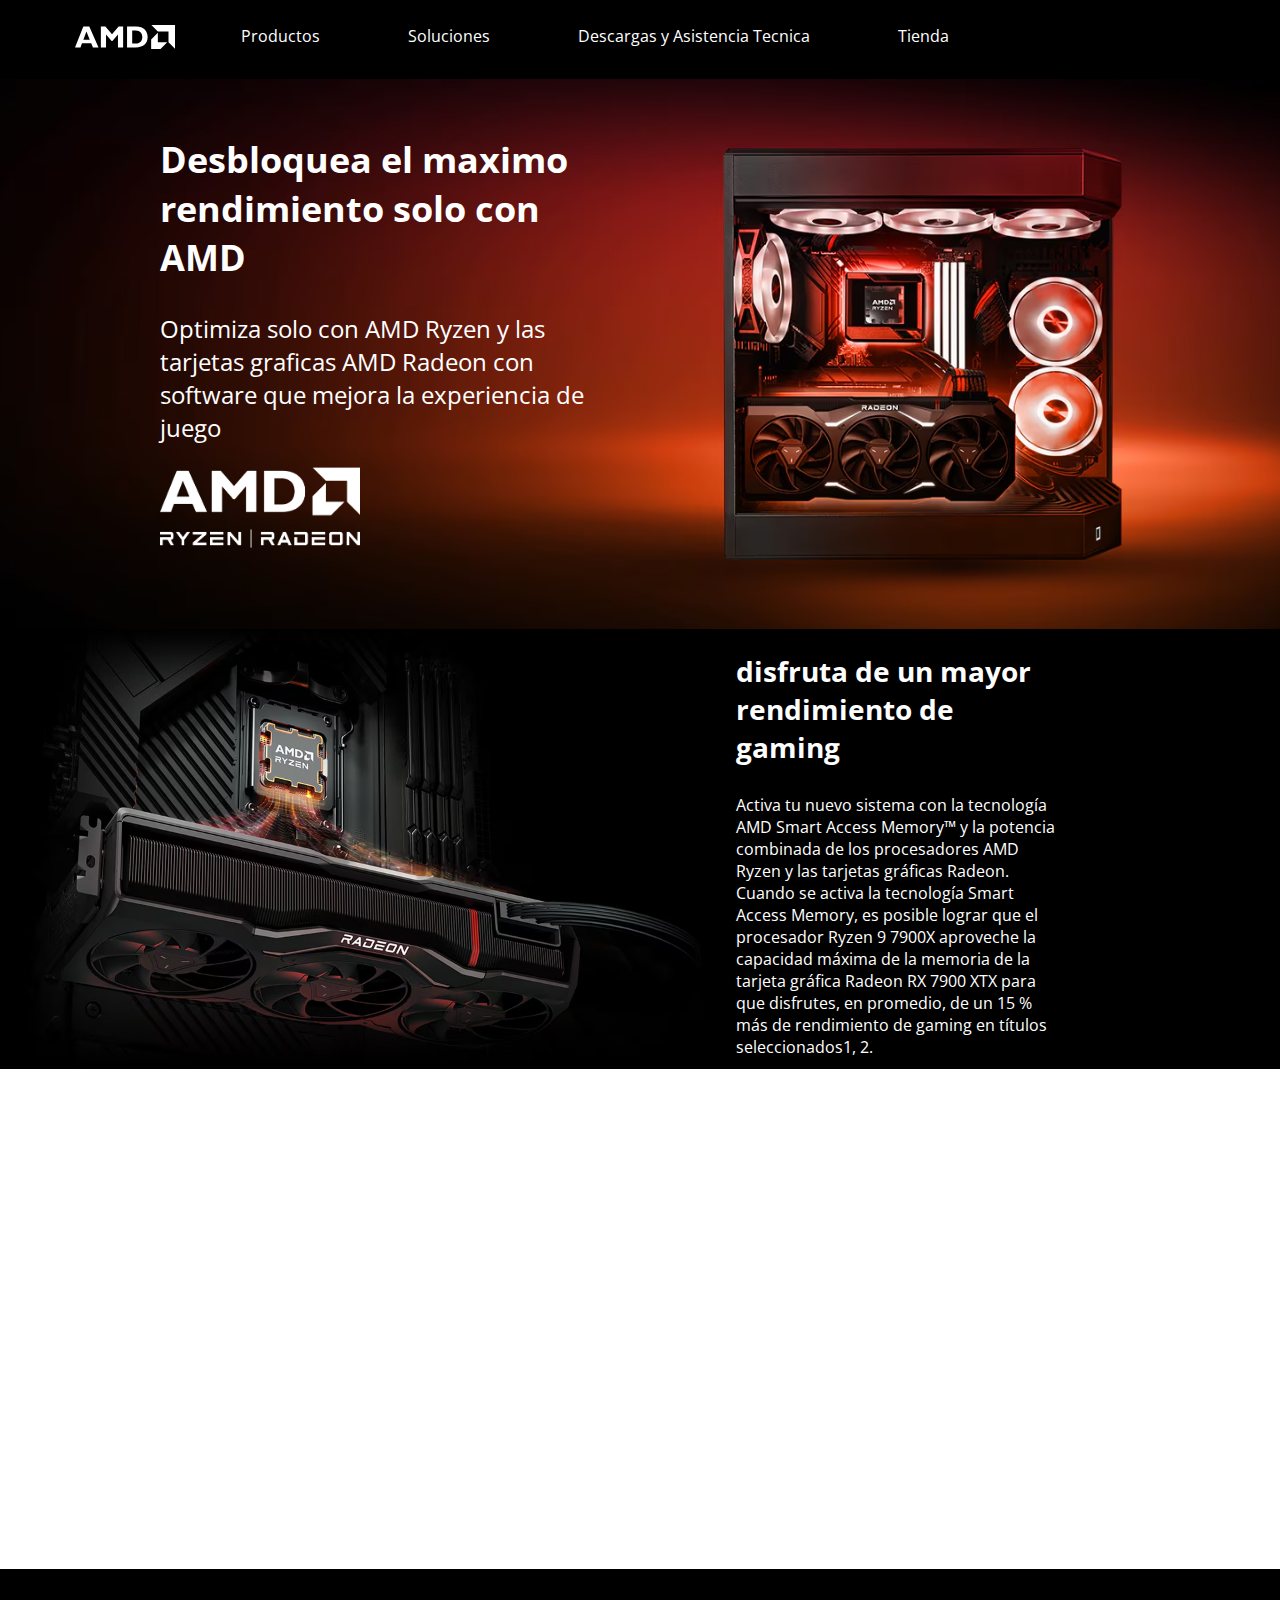
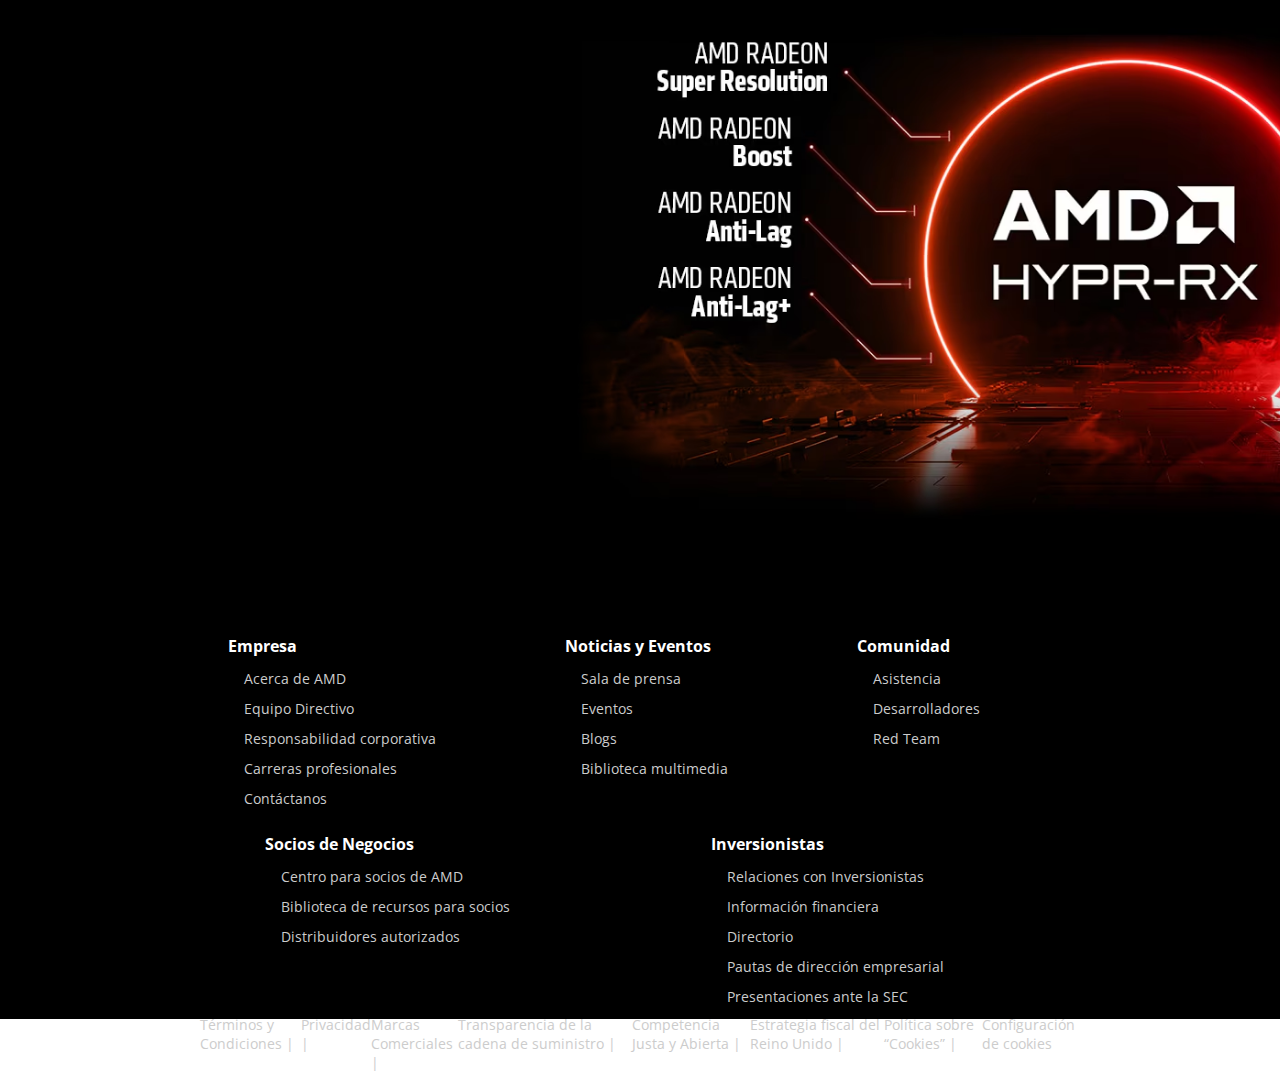
==== 2_pagina.html @ a002f0b1 "pagina uno casi lista, solo falta un slider y ya, tambien avances con la segunda pagina" ====
<!DOCTYPE html>
<html lang="en">
    <head>
        <meta charset="UTF-8">
        <meta name="viewport" content="width=device-width, initial-scale=1.0">
        <title>Document</title>
        <link rel="preconnect" href="https://fonts.googleapis.com">
        <link rel="preconnect" href="https://fonts.gstatic.com" crossorigin>
        <link href="https://fonts.googleapis.com/css2?family=Open+Sans:ital,wght@0,300..800;1,300..800&display=swap" rel="stylesheet">
        <link href="https://fonts.googleapis.com/css2?family=Saira:ital,wght@0,100..900;1,100..900&display=swap" rel="stylesheet">
        <link rel="stylesheet" href="./styles.css">
    </head>
<body>
    <header>
        <nav>
            <div id="logo">
                <img src="./imgs/amd-header-logo.svg">
            </div>
            <ul>
                <li>
                    <a href="">Productos</a>
                </li>
                <li>
                    <a href="">Soluciones</a>
                </li>
                <li>
                    <a href="">Descargas y Asistencia Tecnica</a>
                </li>
                <li>
                    <a href="">Tienda</a>
                </li>
                <li><a href=""></a></li>
            </ul>
        </nav> 
    </header>
    <body>
        <section id="max_ren">
            <img id="fondo_2" src="./imgs/maximo_rendimiento.avif" alt="">
            <div class="text-overlay">
                <h2>
                    Desbloquea el maximo rendimiento solo con AMD
                </h2>
                <p>
                    Optimiza solo con AMD Ryzen y las tarjetas graficas AMD Radeon con software que mejora
                    la experiencia de juego
                </p>
                <div id="cont_logo1">
                    <img src="./imgs/logo1.avif">
                </div>
            </div>
        </section>
        <section id="sec">
            <img src="./imgs/p2_1.avif">
            <div id="sec_1" class="text-overlay">
                <h3>
                    disfruta de un mayor rendimiento de gaming
                </h3>
                <p>
                    Activa tu nuevo sistema con la tecnología AMD Smart Access
                     Memory™ y la potencia combinada de los procesadores AMD 
                     Ryzen y las tarjetas gráficas Radeon. Cuando se activa la 
                     tecnología Smart Access Memory, es posible lograr que el 
                     procesador Ryzen 9 7900X aproveche la capacidad máxima de la
                      memoria de la tarjeta gráfica Radeon RX 7900 XTX para que 
                      disfrutes, en promedio, de un 
                    15 % más de rendimiento de gaming en títulos seleccionados1, 2.
                </p>
            </div>
        </section>
        <section id="img_fondo2">
            
        </section>
        <section >
            <img id="fondo_3" src="./imgs/amd_hypr.avif" alt="">
        </section>
        <section></section>
        <section></section>
    </body>
    <footer class="footer">
        <div class="footer-column">
          <h3>Empresa</h3>
          <ul>
            <li><a href="#">Acerca de AMD</a></li>
            <li><a href="#">Equipo Directivo</a></li>
            <li><a href="#">Responsabilidad corporativa</a></li>
            <li><a href="#">Carreras profesionales</a></li>
            <li><a href="#">Contáctanos</a></li>
          </ul>
        </div>
        <div class="footer-column">
          <h3>Noticias y Eventos</h3>
          <ul>
            <li><a href="#">Sala de prensa</a></li>
            <li><a href="#">Eventos</a></li>
            <li><a href="#">Blogs</a></li>
            <li><a href="#">Biblioteca multimedia</a></li>
          </ul>
        </div>
        <div class="footer-column">
          <h3>Comunidad</h3>
          <ul>
            <li><a href="#">Asistencia</a></li>
            <li><a href="#">Desarrolladores</a></li>
            <li><a href="#">Red Team</a></li>
          </ul>
        </div>
        <div class="footer-column">
          <h3>Socios de Negocios</h3>
          <ul>
            <li><a href="#">Centro para socios de AMD</a></li>
            <li><a href="#">Biblioteca de recursos para socios</a></li>
            <li><a href="#">Distribuidores autorizados</a></li>
          </ul>
        </div>
        <div class="footer-column">
          <h3>Inversionistas</h3>
          <ul>
            <li><a href="#">Relaciones con Inversionistas</a></li>
            <li><a href="#">Información financiera</a></li>
            <li><a href="#">Directorio</a></li>
            <li><a href="#">Pautas de dirección empresarial</a></li>
            <li><a href="#">Presentaciones ante la SEC</a></li>
          </ul>
        </div>
        <ul id="ul_footer">
            <li> Términos y Condiciones    |</li>
            <li> Privacidad    |</li>
            <li> Marcas Comerciales    |</li>
            <li> Transparencia de la cadena de suministro    |</li>
            <li> Competencia Justa y Abierta    |</li>
            <li> Estrategia fiscal del Reino Unido    |</li>
            <li> Política sobre “Cookies”    |</li>
            <li> Configuración de cookies</li>
        </ul>
      </footer>
</body>
</html>
---- styles.css ----
body {
    font-family: 'Open Sans', sans-serif;
    color: white;
    margin: 0;
    padding: 0;
    box-sizing: border-box;
    
}

header{
    background-color: black;
    height: 10%;
    padding-top: 25px ;
    padding-bottom: 25px;
    padding-left: 25px;
    padding-right: 25px;
    margin: 0;
}
nav{
    display: flex;
}
#logo{

    height: auto;
    width: 100px;
    padding-left: 50px;
    padding-right: 50px;
}
ul {
    display: flex;
    list-style-type: none;
    margin: 0;
    padding: 0;
}
li a {
    text-align: center;
    padding: 16px;
    color: white;
    text-decoration: none;
    margin: 0 3.5rem 0 0;
    font-family: "Open Sans", sans-serif;
}
.slider_wrapper {
    position: relative;
    overflow: hidden;
}

.slider {
    display: flex;
    overflow-x: auto;
    scroll-behavior: smooth;
}

.slide {
    position: relative;
    min-width: 100%;
}

.slide img {
    width: 100%;
    height: auto;
    display: block;
    object-fit: cover;
}

.slider::-webkit-scrollbar{
    display: none;
}

.titulos{
    font-family: "Saira", sans-serif;
    font-size: 3.2rem;
    line-height: 50px;
}

.text-overlay {
    position: absolute;
    top: 65%;
    left: 25%;
    transform: translate(-50%, -50%);
    padding: 15px 15px;
    font-size: 1.5rem;
    text-align: center;
    border-radius: 8px;
    width: 40%;
    text-align: left;
}

.botones_slider {
    background-color: black;
    height: 100px;
    width: 100%;
}
.botones_slider{
    display: flex;
    text-align: center;
    text-decoration: none;
    font-family: "Open Sans", sans-serif;
    align-items: center;
    justify-content: center;
    justify-content: space-evenly;
}
.botones_slider a{
    padding: 38px 3px;
    text-decoration: none;
    color: aliceblue;
    opacity: 75%;
}
.botones_slider a:hover{
    opacity: 1;
}

#contenedor{
    display: flex;
    background: rgb(2,0,36);
background: radial-gradient(circle, rgba(2,0,36,1) 0%, rgba(1,70,91,1) 0%, rgba(0,0,0,1) 100%);
    height: 500px;
    width: 100%;
    padding-top: 75px;
    padding-bottom: 75px;
    padding-right: 200px;
    padding-left: 200px;
    
}
#texto_avances{
    width: 30%;
    height: 80%;
    
}
#carrusel{
    width: 60%;
    height: 80%;
}
#img_fondo{
    background-image: url("./imgs/fondo.avif");
    background-repeat: no-repeat;
    background-attachment: fixed;
    display: flex;
    width: 100%;
    height: 800px;
    justify-content: center;
    align-items: center;
}
#centro_fondo{
    height: 300px;
    width: 800px;
    justify-content: center;
    align-items: center;
    text-align: center;
}
#centro_fondo p{
    font-size: 1.5rem;
}
#estudio{
    width: 100%;
    height: 800px;
    background-color: black;
    
    
}
#espacio{
    padding-top: 75px;
    padding-bottom: 75px;
    padding-right: 200px;
    padding-left: 200px;
    display: flex;
    flex-wrap: wrap;
    gap: 25px;

}
.viñeta{
    overflow: hidden;
    position: relative;
    margin: 0;
}
.viñeta img{
    width: 100%;
}
.small{
    height: 275px;
    width: 35%;
}
.large{
    height: 275px;
    width: 62%;
}
.texto_estudio{
    position: absolute;
    top: 15%;
    left: 5%;
    width: 50%;
}
#Casos{
    width: 100%;
    text-align: left;
    
    height: 50px;
}
#Casos >h3{
    margin: 0;
    padding: 0;
    font-size: 2rem;
}
#Productos{
    background-color: black;
    display: flex;
    flex-wrap: wrap;
    gap: 25px   ;
    justify-content: space-between;
    height: 600px;
    align-items: center;
    padding-top: 150px;
    padding-bottom: 150px;
    padding-right: 200px;
    padding-left: 200px;
}
#Productos h3{
    margin: 0;
    padding: 0;
    font-size: 2rem;
    width: 100%;
}
#prod_des{
    width: 100%;
}
.prod{
    width: 25%;
    padding: 10px;
}
.prod img{
    width: 100%;
}
.prod p{
    margin-top: 20px;
    margin-bottom: 20px;
}
.boton{
    color: #fff;
      background-color: transparent;
      border: 1px solid #fff;
      padding: 10px 20px;
      text-align: center;
      text-decoration: none;
      cursor: pointer;
      transition: all 0.3s ease;
}
.boton:hover{
    background-color: #fff;
    color: #000;
}
#noticias{
    background-image: linear-gradient(black,#202020);
    height: 400px;
    display: flex;
    flex-wrap: wrap;
    align-items: center;
    justify-content: space-between;
    padding-top: 150px;
    padding-bottom: 150px;
    padding-right: 200px;
    padding-left: 200px;
}

#tit{
    width: 100%;
    height: 50px;
}
#tit h2{
    margin: 0;
    padding: 0;
    font-size: 2rem;
}
.noti{
    width: 19%;
    background-color: #202020;
    padding: 15px;
    height: 300px;
}
.noti img{
    width: 100%;
}
#destacadas{
    background-color: #000;
    height: 400px;
    padding-top: 150px;
    padding-bottom: 150px;;
    padding-right: 200px;
    padding-left: 200px;
}
#destacadas h3{
    font-family: "Saira", sans-serif;
    margin-bottom: 25px;
}
#destacadas > .slider_wrapper >.slider > .slide >.text-overlay{
    position: absolute;
    top: 50%;
    left: 25%;
}
.footer {
    padding-top: 100px;
    padding-right: 200px;
    padding-left: 200px;
    display: flex;
    flex-wrap: wrap;
    height: 400px;
    justify-content: space-around;
    background-color: #000;
  }
  
  .footer-column {
    margin: 0 10px;
  }
  
  .footer-column h3 {
    font-size: 16px;
    margin-bottom: 10px;
    color: #fff;
  }
  
  .footer-column ul {
    list-style: none;
    padding: 0;
    display: flex;
    flex-direction: column;
  }
  
  .footer-column ul li {
    margin-bottom: 8px;
  }
  
  .footer-column ul li a {
    text-decoration: none;
    color: #ccc;
    font-size: 14px;
  }
  
  .footer-column ul li a:hover {
    color: #fff;
  }
  #ul_footer li{
    text-decoration: none;
    color: #ccc;
    font-size: 14px;
  }

  #ul_footer li:hover{
    color: #fff;
  }

  /*----------------------  ESTILOS PARA LA SEGUNDA PAGINA DE HTML    -----------------*/
#max_ren{
    position: relative;
}
#max_ren .text-overlay{
    position: absolute;
    left: 30%;
    width: 35%;

}
#fondo_2{
    width: 100%;
    height: 550px;
    display: block;
    object-fit: cover;
}
#cont_logo1{
    width: 200px;
    height: 300px;
}
#cont_logo1 img{
    width: 100%;
}
#sec img{
    width: 100%;
    display: block;
    object-fit: cover;
}
#sec{
    position: relative;
}
#sec_1{
    position: absolute;
    top: 50%;
    left: 70%;
    width: 25%;
}
#sec_1 p{
    font-size: 16px;
}
#img_fondo2{
    background-image: url("./imgs/fondo_estreallado_rojo.avif");
    background-attachment: fixed;
    background-repeat: no-repeat;
    width: 100%;
    height: 500px;
}
#fondo_3{
    width: 100%;
    height: 550px;
    display: block;
    object-fit: cover;
}
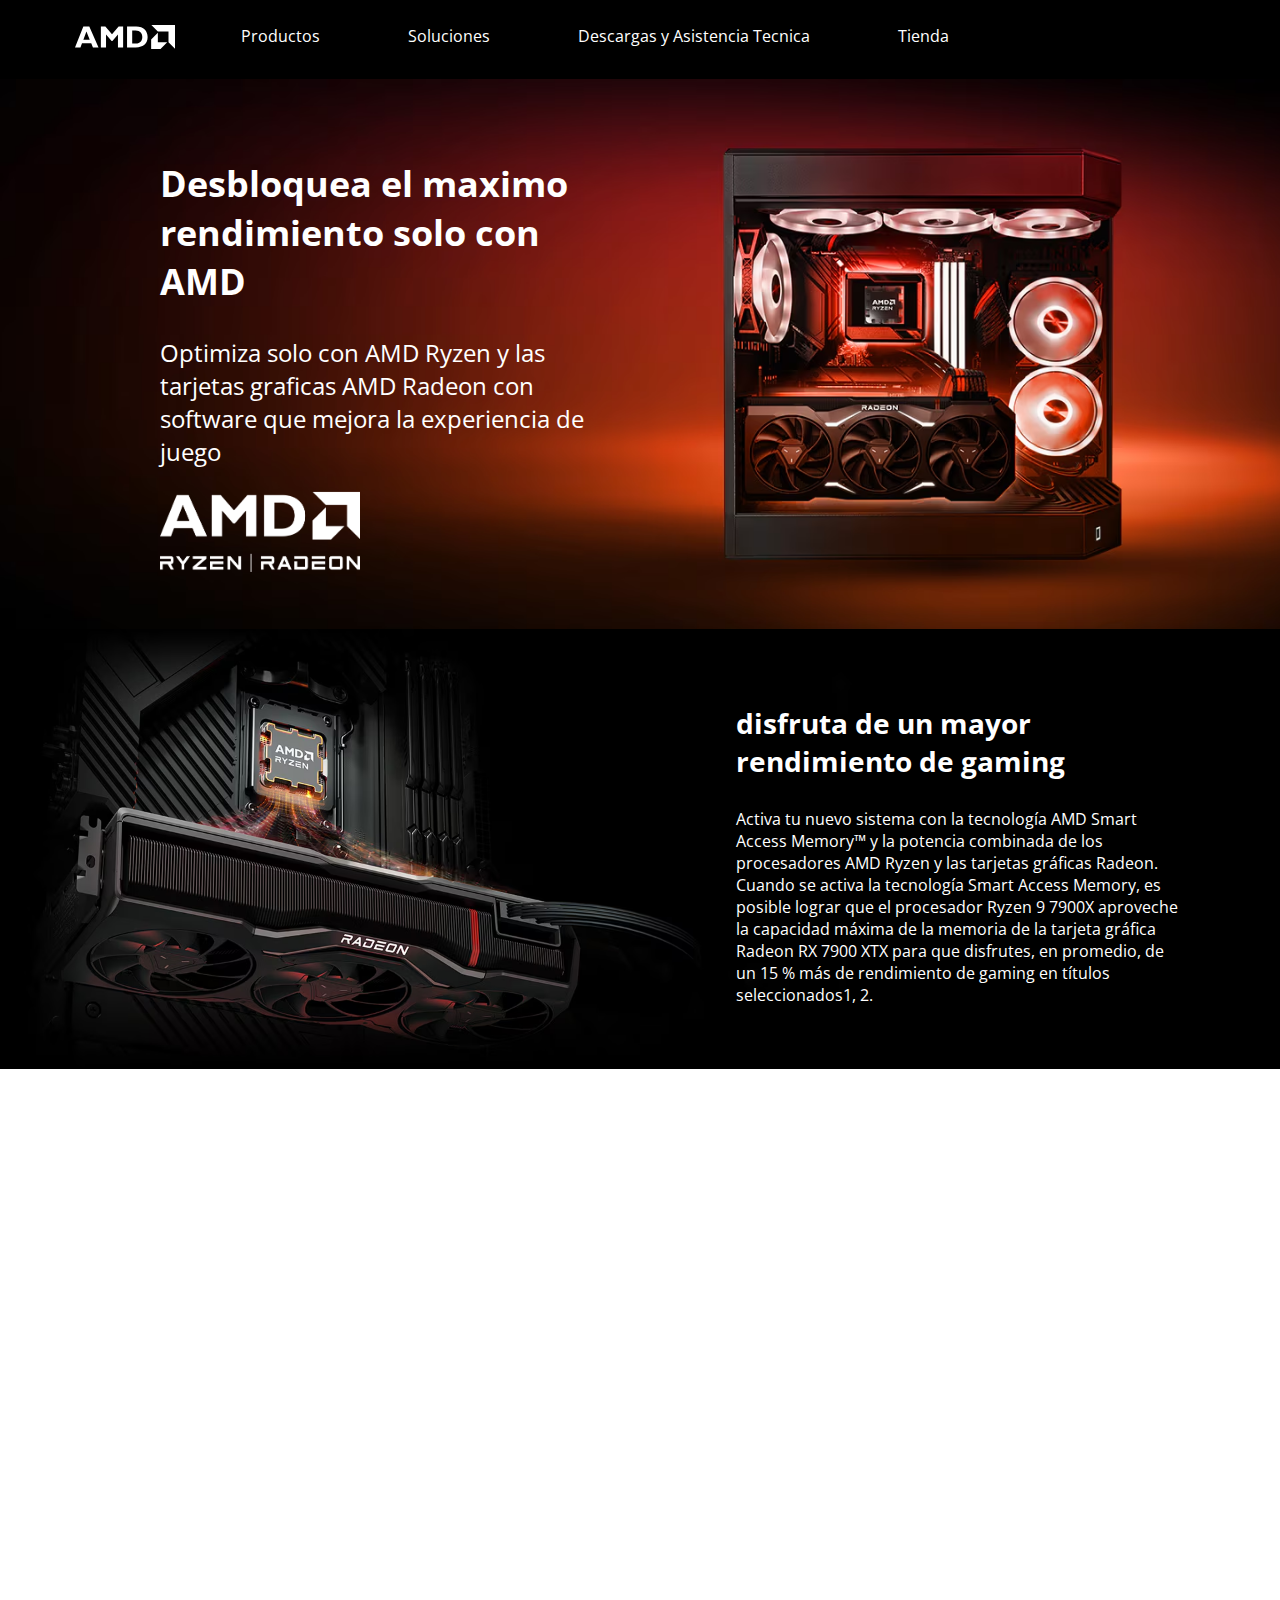
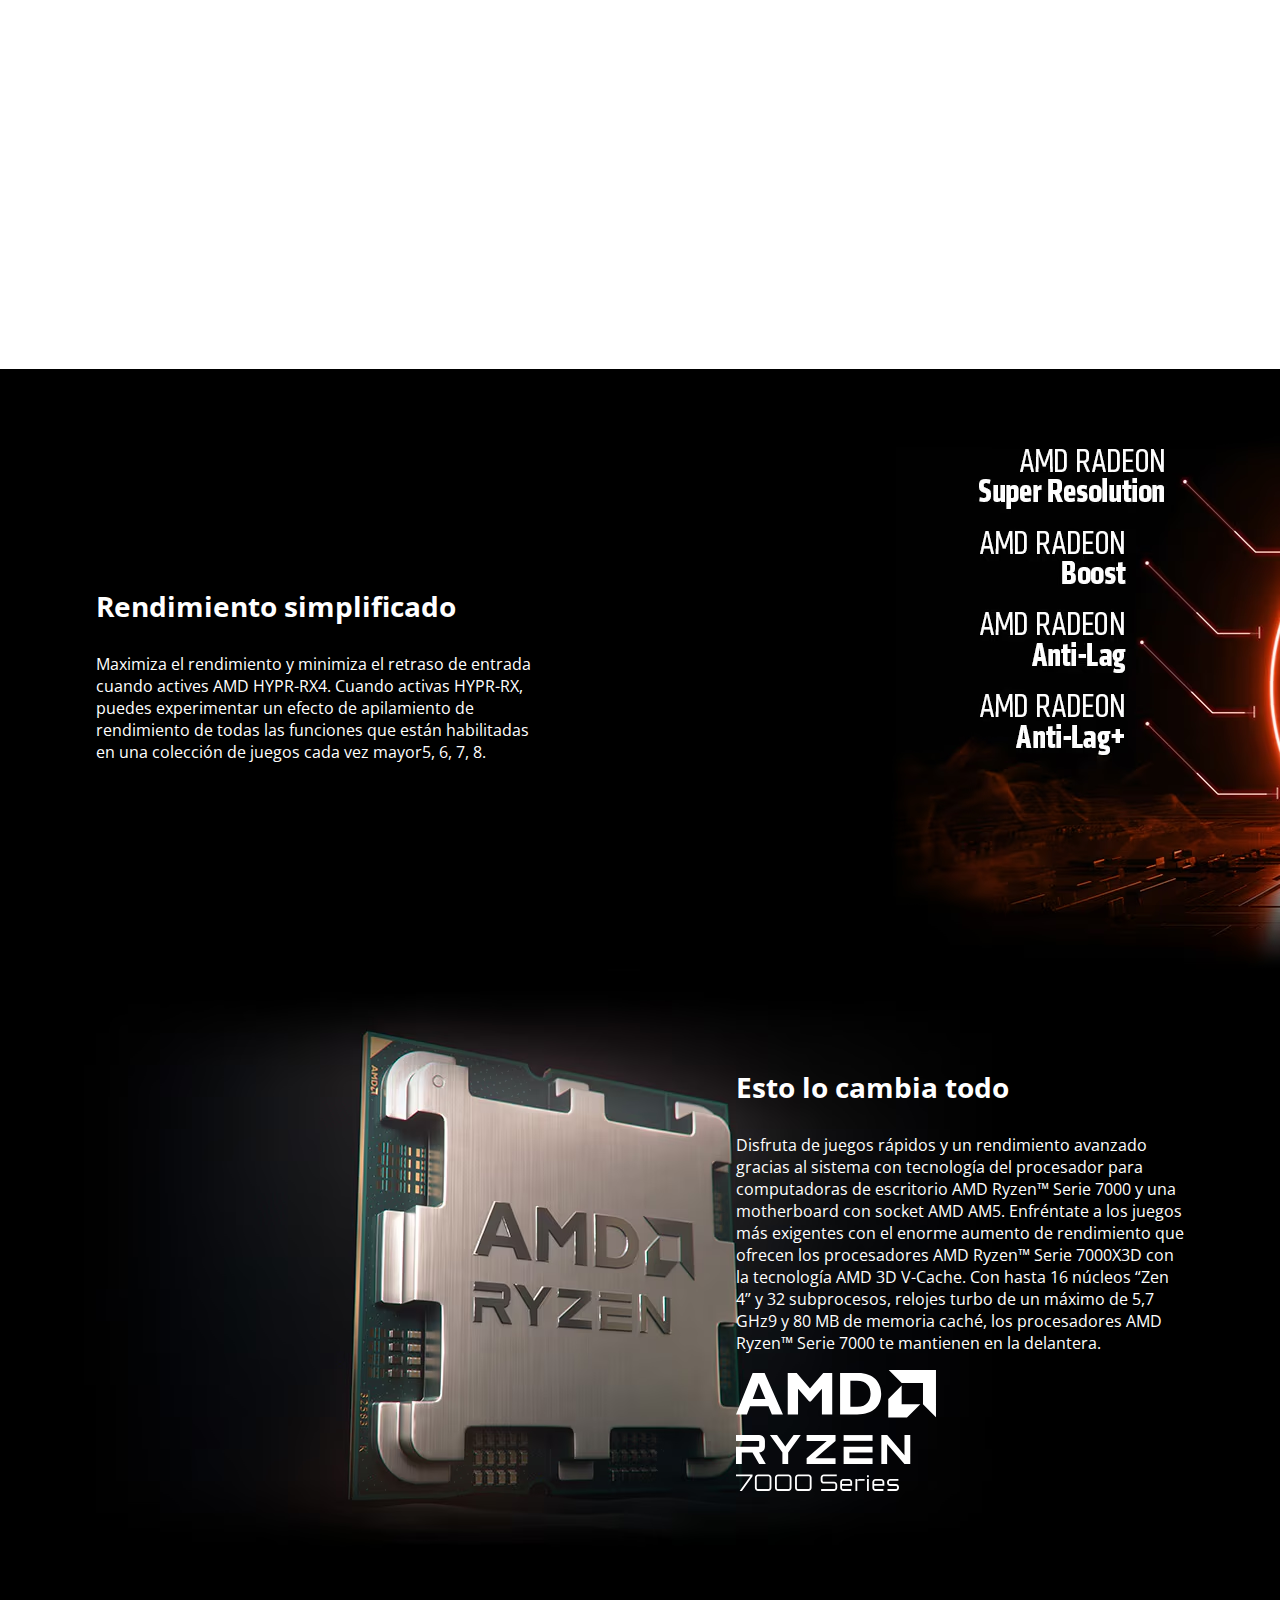
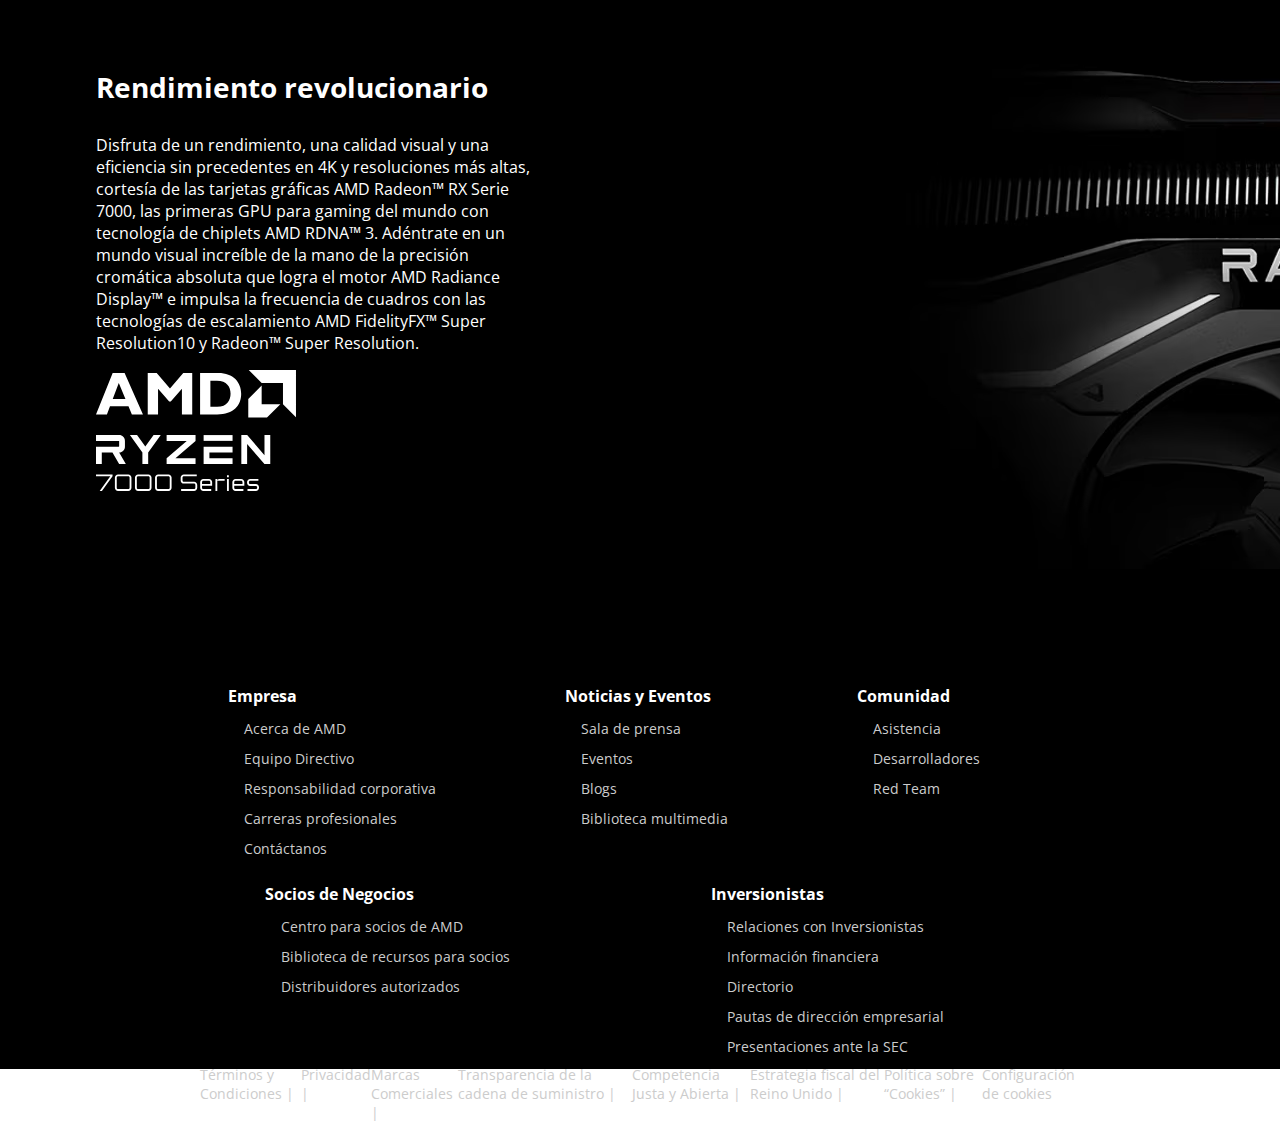
==== commit 2cf968b4: "ya mas de la mitad de la pagina 2" ====
--- a/2_pagina.html
+++ b/2_pagina.html
@@ -44,14 +44,14 @@
                     Optimiza solo con AMD Ryzen y las tarjetas graficas AMD Radeon con software que mejora
                     la experiencia de juego
                 </p>
-                <div id="cont_logo1">
+                <div class="cont_logo">
                     <img src="./imgs/logo1.avif">
                 </div>
             </div>
         </section>
         <section id="sec">
             <img src="./imgs/p2_1.avif">
-            <div id="sec_1" class="text-overlay">
+            <div class="text-overlay texto_sobre_img_der">
                 <h3>
                     disfruta de un mayor rendimiento de gaming
                 </h3>
@@ -67,14 +67,48 @@
                 </p>
             </div>
         </section>
-        <section id="img_fondo2">
-            
+        <section id="fondo_p2">
+            <div></div>
         </section>
-        <section >
-            <img id="fondo_3" src="./imgs/amd_hypr.avif" alt="">
+        <section class="info_p2">
+            <img src="./imgs/amd_hypr.avif">
+            <div class="text-overlay texto_sobre_img_izq">
+                <h3>
+                    Rendimiento simplificado
+                </h3>
+                <p>
+                    Maximiza el rendimiento y minimiza el retraso de entrada cuando actives AMD HYPR-RX4. Cuando activas HYPR-RX, puedes experimentar un efecto de apilamiento de rendimiento de todas las funciones que están habilitadas en una colección de juegos cada vez mayor5, 6, 7, 8.
+                </p>
+            </div>
         </section>
-        <section></section>
-        <section></section>
+        <section  class="info_p2">
+            <img src="./imgs/amd_procesador.avif">
+            <div class="text-overlay texto_sobre_img_der">
+                <h3>
+                    Esto lo cambia todo
+                </h3>
+                <p>
+                    Disfruta de juegos rápidos y un rendimiento avanzado gracias al sistema con tecnología del procesador para computadoras de escritorio AMD Ryzen™ Serie 7000 y una motherboard con socket AMD AM5. Enfréntate a los juegos más exigentes con el enorme aumento de rendimiento que ofrecen los procesadores AMD Ryzen™ Serie 7000X3D con la tecnología AMD 3D V-Cache. Con hasta 16 núcleos “Zen 4” y 32 subprocesos, relojes turbo de un máximo de 5,7 GHz9 y 80 MB de memoria caché, los procesadores AMD Ryzen™ Serie 7000 te mantienen en la delantera.
+                </p>
+                <div class="cont_logo">
+                    <img src="./imgs/logo2.svg">
+                </div>
+            </div>
+        </section>
+        <section class="info_p2">
+            <img  src="./imgs/amd_grafica.avif">
+            <div class="text-overlay texto_sobre_img_izq">
+                <h3>
+                    Rendimiento revolucionario
+                </h3>
+                <p>
+                    Disfruta de un rendimiento, una calidad visual y una eficiencia sin precedentes en 4K y resoluciones más altas, cortesía de las tarjetas gráficas AMD Radeon™ RX Serie 7000, las primeras GPU para gaming del mundo con tecnología de chiplets AMD RDNA™ 3. Adéntrate en un mundo visual increíble de la mano de la precisión cromática absoluta que logra el motor AMD Radiance Display™ e impulsa la frecuencia de cuadros con las tecnologías de escalamiento AMD FidelityFX™ Super Resolution10 y Radeon™ Super Resolution.
+                </p>
+                <div class="cont_logo">
+                    <img src="./imgs/logo2.svg">
+                </div>
+            </div>
+        </section>
     </body>
     <footer class="footer">
         <div class="footer-column">
--- a/styles.css
+++ b/styles.css
@@ -352,9 +352,9 @@
     position: relative;
 }
 #max_ren .text-overlay{
-    position: absolute;
     left: 30%;
     width: 35%;
+    top: 50%;
 
 }
 #fondo_2{
@@ -363,11 +363,10 @@
     display: block;
     object-fit: cover;
 }
-#cont_logo1{
+.cont_logo{
     width: 200px;
-    height: 300px;
-}
-#cont_logo1 img{
+}
+.cont_logo img{
     width: 100%;
 }
 #sec img{
@@ -378,25 +377,36 @@
 #sec{
     position: relative;
 }
-#sec_1{
-    position: absolute;
+.texto_sobre_img_der{
     top: 50%;
-    left: 70%;
-    width: 25%;
-}
-#sec_1 p{
+    left: 75%;
+    width: 35%;
+}
+.texto_sobre_img_der p{
     font-size: 16px;
 }
-#img_fondo2{
-    background-image: url("./imgs/fondo_estreallado_rojo.avif");
-    background-attachment: fixed;
-    background-repeat: no-repeat;
-    width: 100%;
-    height: 500px;
-}
-#fondo_3{
+.texto_sobre_img_izq{
+    top: 50%;
+    right: 75%;
+    width: 35%;
+}
+.texto_sobre_img_izq p{
+    font-size: 16px;
+}
+.info_p2 .img_fondo_info{
     width: 100%;
     height: 550px;
     display: block;
     object-fit: cover;
+}
+.info_p2{
+    position: relative;
+    height: 600px;
+}
+#fondo_p2{
+    background-image: url("./imgs/fondo_estreallado_rojo.avif");
+    background-attachment: fixed;
+    background-size: cover;
+    height: 100vh;
+    width: 100%;
 }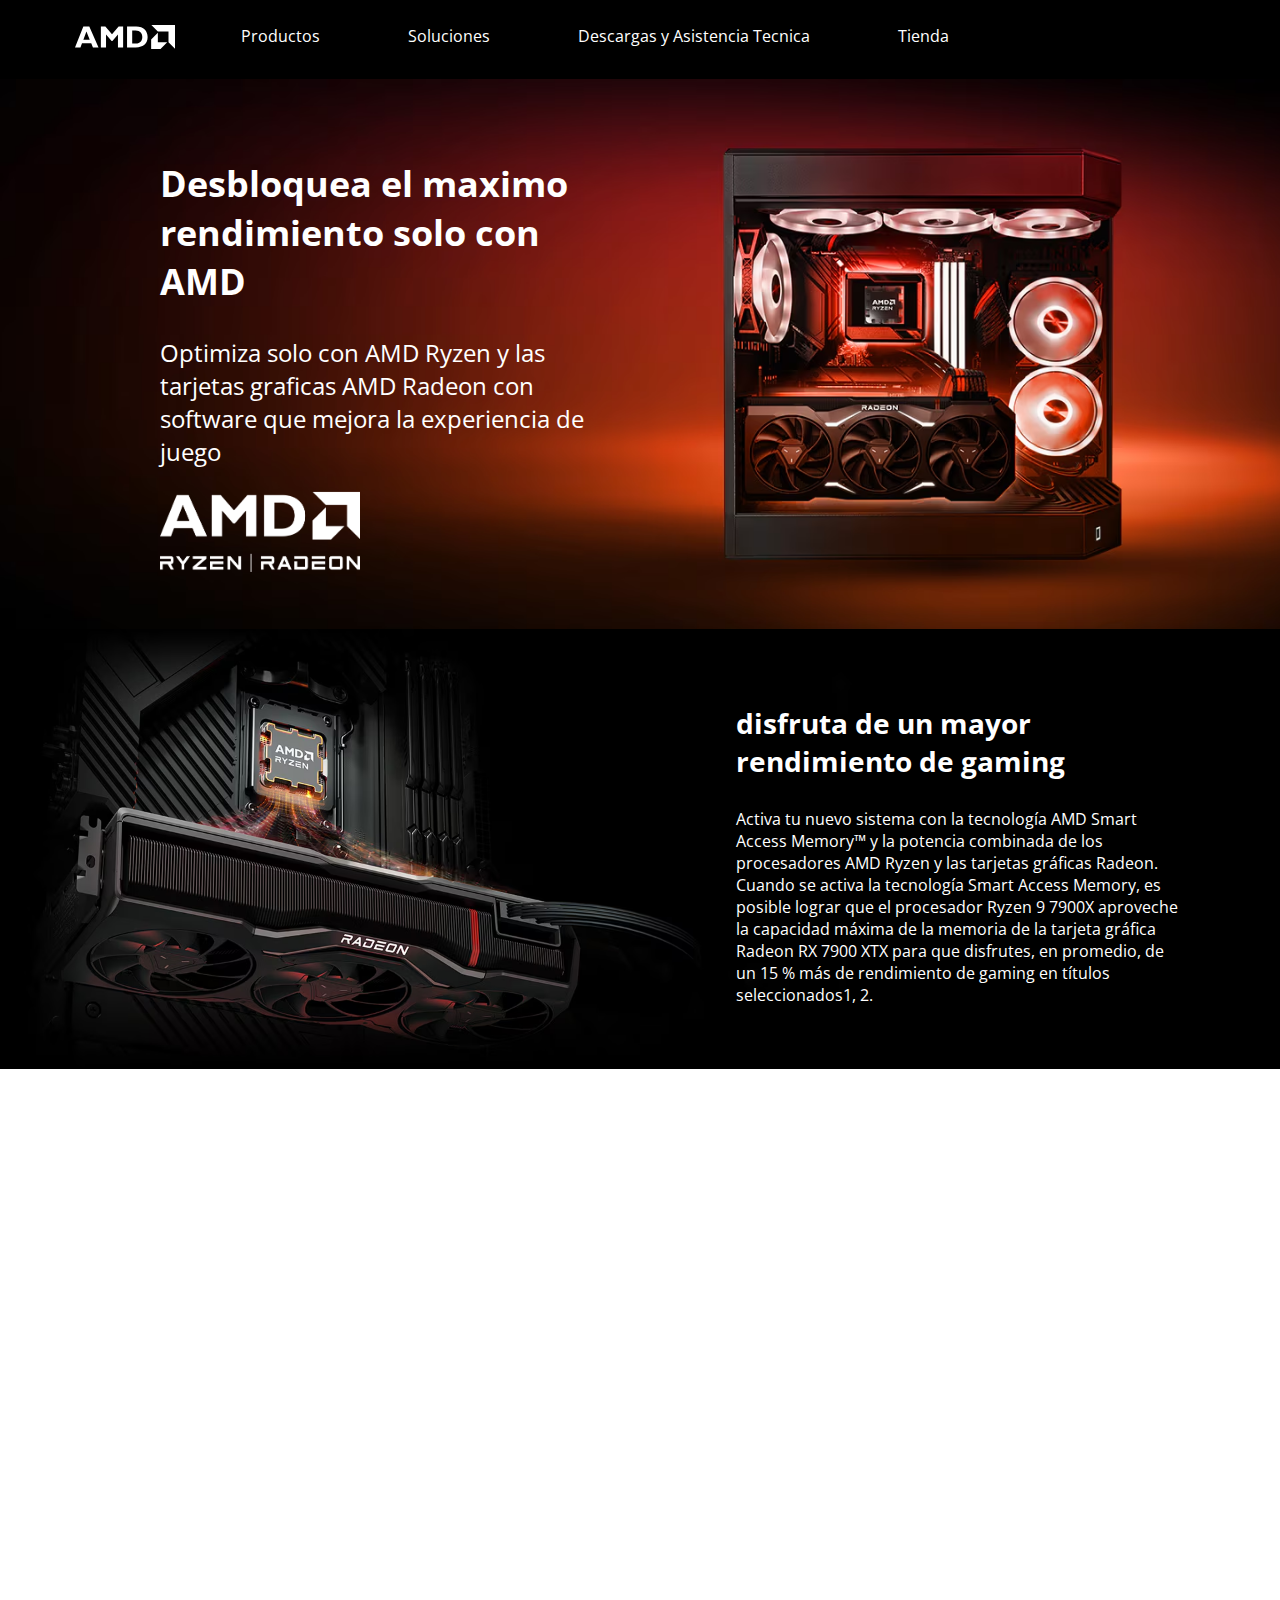
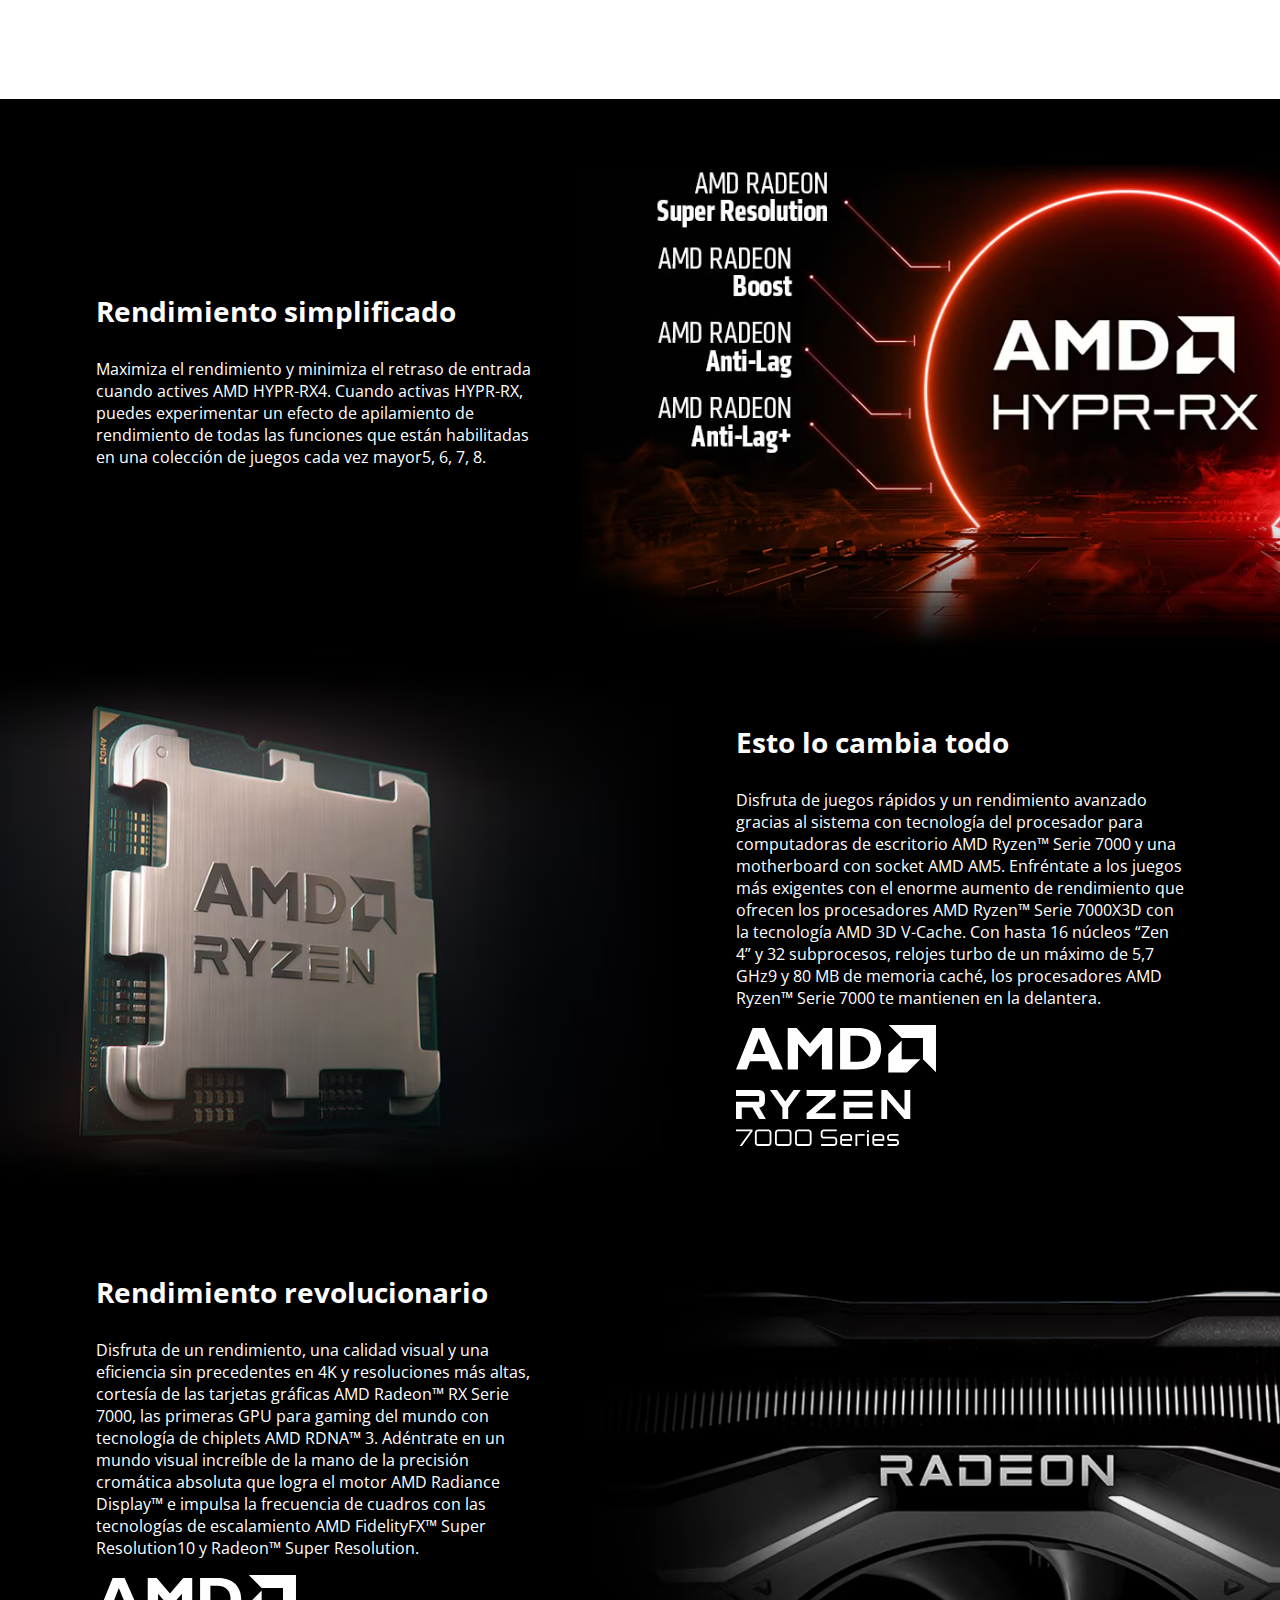
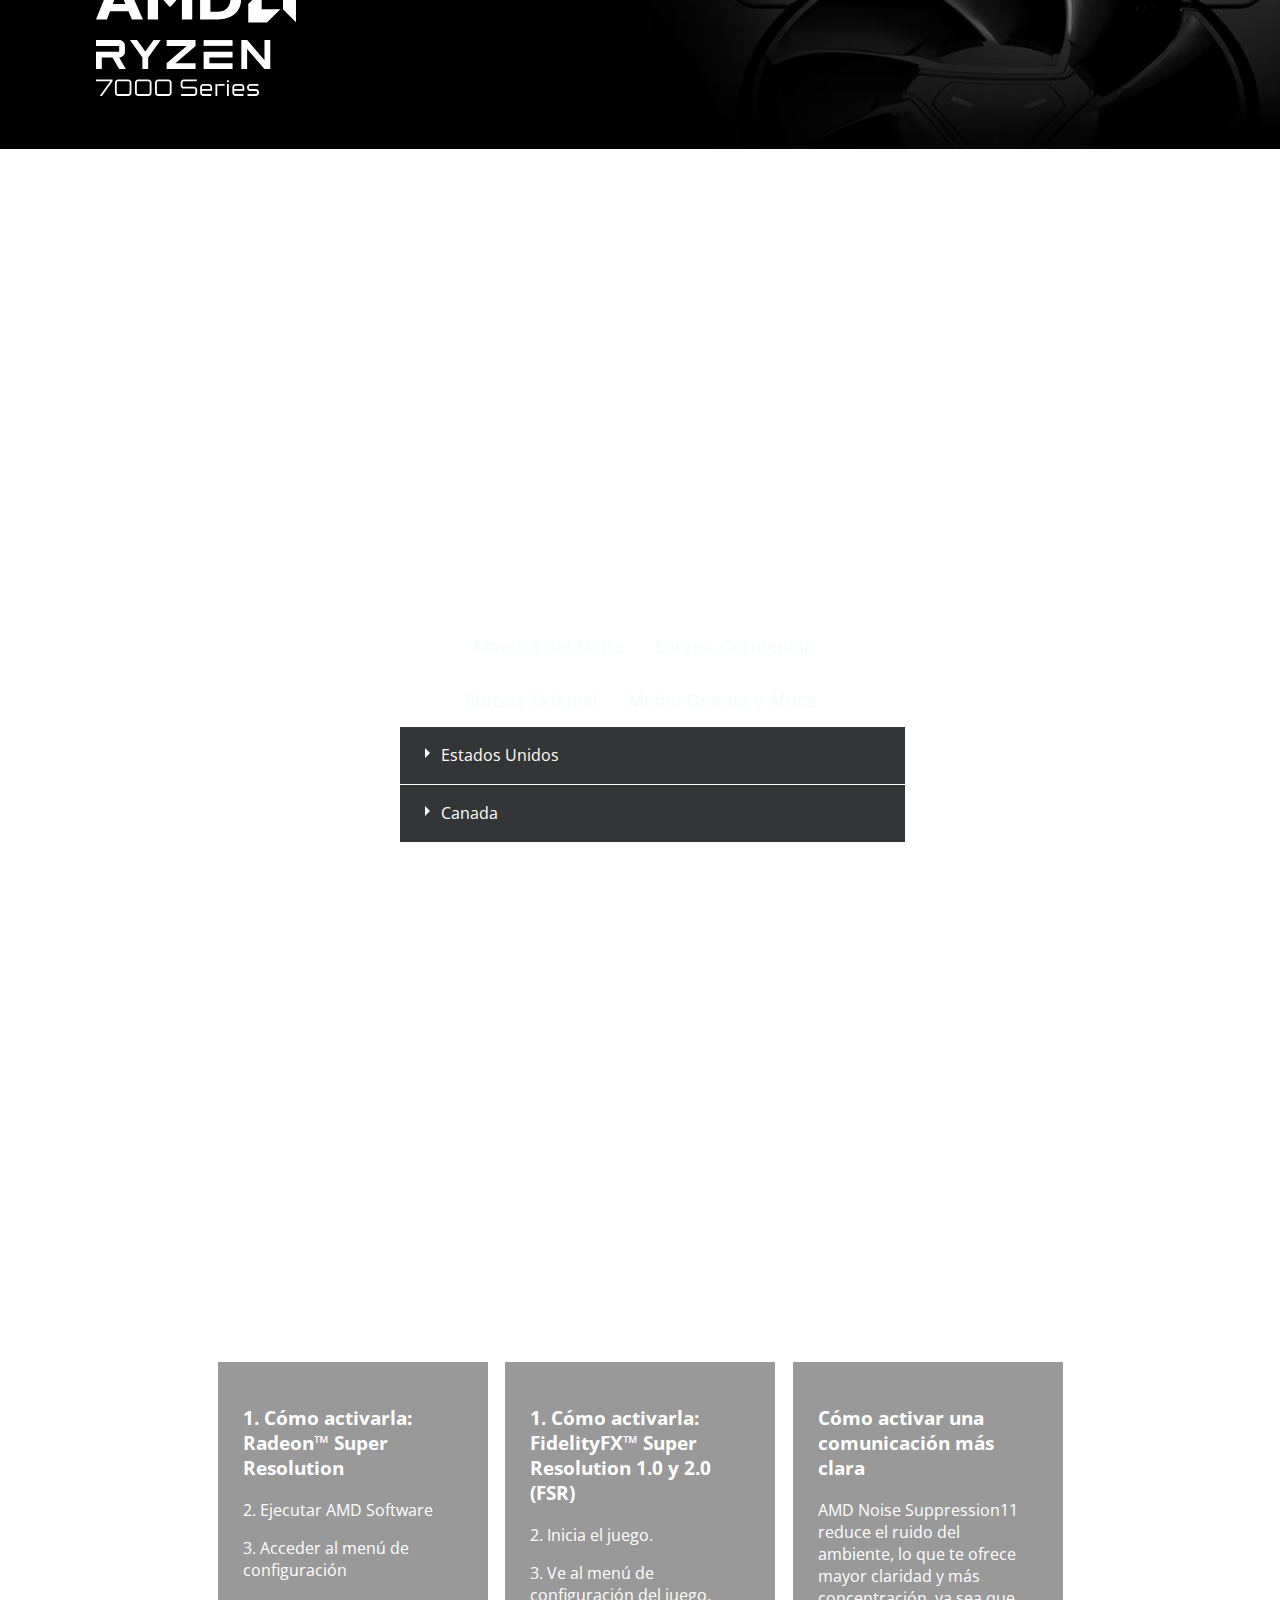
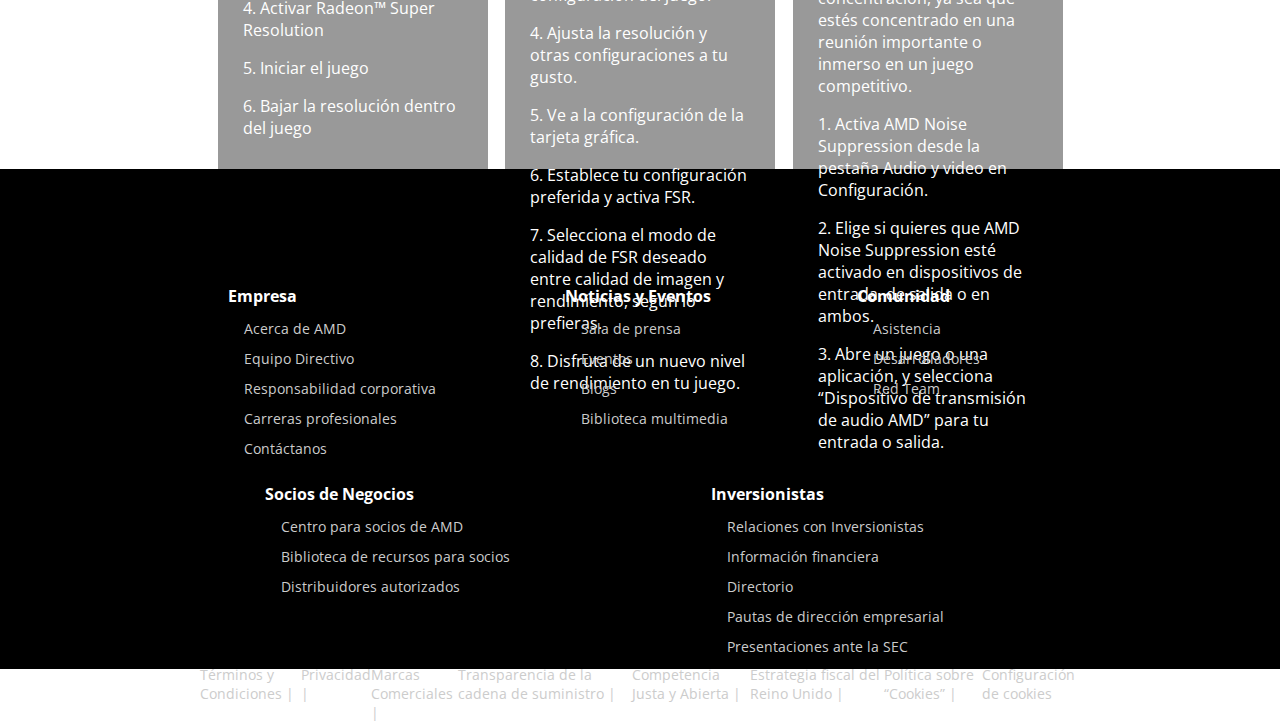
==== commit eab9e074: "las paginas ya estan terminadas" ====
--- a/2_pagina.html
+++ b/2_pagina.html
@@ -68,10 +68,82 @@
             </div>
         </section>
         <section id="fondo_p2">
-            <div></div>
+            <div id="contenedor_fondo">
+                <div id="mucho_mas">
+                    <h3>
+                        Mucho mas rendimiento de gaming
+                    </h3>
+                    <p>
+                        En promedio, podrás duplicar el rendimiento de gaming en títulos seleccionados gracias a la combinación de las tecnologías AMD Smart Access Memory™ y AMD FidelityFX™ Super Resolution 2, disponibles en procesadores AMD Ryzen™ 9 7900X y tarjetas gráficas AMD Radeon™ RX 7900 XTX y Radeon™ RX 7900 XT1, 3, 10.
+                    </p>
+                </div> 
+                <div class="caja izq">
+                    <h3>
+                        AMD Ryzen 9 7900X + AMD Radeon RX 7900 XTX y RX 7900 XT 
+                    </h3>
+                    <p>
+                        Cyberpunk 2077, Dying Light 2, God of War, Hitman 3, Red Dead Redemption 2, Marvel’s Spider-Man Remastered, Tiny Tina’s Wonderlands, UNCHARTED: Legacy of Thieves Collection. SAM + FSR 2 en modo “Rendimiento”.
+                    </p>
+                    <p>
+                        Consulta RS-5173
+                    </p>
+                </div>
+                <div class="caja der">
+                    <div class="cont_barras ">
+                        <h4>RX 7900 XTX</h4>
+                        <div class="barra ren_1">
+                            FSR ACTIVADO (un 193 % en promedio)
+                        </div>
+                        <div class="barra ren_2">
+                            4K nativo
+                        </div>
+                        <div class="medida">
+                            <p>0</p>
+                            <p>50</p>
+                            <p>100</p>
+                            <p>150</p>
+                            <p>200</p>
+                            <p>250</p>
+                            <p>300</p>
+                        </div>
+                    </div>
+                    <div class="cont_barras">
+                        <h4>RX 7900 XTX</h4>
+                        <div class="barra ren_3">
+                            FSR ACTIVADO (un 202 % en promedio)
+                        </div>
+                        <div class="barra ren_4">
+                            4K nativo
+                        </div>
+                        <div class="medida">
+                            <p>0</p>
+                            <p>50</p>
+                            <p>100</p>
+                            <p>150</p>
+                            <p>200</p>
+                            <p>250</p>
+                            <p>300</p>
+                        </div>
+                        <div class="items_barra">
+                            <div class="cuadrado_color rojo">
+                            </div>
+                            <div>
+                                <p>AMD Smart Access Memory ACTIVADO con FSR ACTIVADO</p>
+                            </div>
+                        </div>
+                        <div class="items_barra">
+                            <div class="cuadrado_color gris">
+                            </div>
+                            <div>
+                                <p>Rendimiento nativo: AMD Smart Access Memory ACTIVADO con FSR DESACTIVADO </p>
+                            </div>
+                        </div>
+                    </div>
+                </div>
+            </div> 
         </section>
         <section class="info_p2">
-            <img src="./imgs/amd_hypr.avif">
+            <img class="img_fondo_info" src="./imgs/amd_hypr.avif">
             <div class="text-overlay texto_sobre_img_izq">
                 <h3>
                     Rendimiento simplificado
@@ -82,7 +154,7 @@
             </div>
         </section>
         <section  class="info_p2">
-            <img src="./imgs/amd_procesador.avif">
+            <img class="img_fondo_info" src="./imgs/amd_procesador.avif">
             <div class="text-overlay texto_sobre_img_der">
                 <h3>
                     Esto lo cambia todo
@@ -96,7 +168,7 @@
             </div>
         </section>
         <section class="info_p2">
-            <img  src="./imgs/amd_grafica.avif">
+            <img class="img_fondo_info" src="./imgs/amd_grafica.avif">
             <div class="text-overlay texto_sobre_img_izq">
                 <h3>
                     Rendimiento revolucionario
@@ -106,6 +178,340 @@
                 </p>
                 <div class="cont_logo">
                     <img src="./imgs/logo2.svg">
+                </div>
+            </div>
+        </section>
+        <section id="fondo_3">
+            <div id="contenedor_fondo_3">
+                <div id="contenedor_texto_3">
+                    <h2>Mejora el rendimiento en miles de juegos</h2>
+                    <p>AMD Radeon™ Super Resolution es una función de escalamiento en el controlador que utiliza el mismo algoritmo que se encuentra en la tecnología AMD FidelityFX™ Super Resolution. Los jugadores pueden aprovechar las ventajas de la tecnología Radeon™ Super Resolution para dar rienda suelta a nuevos niveles de rendimiento en cualquier juego compatible.</p>
+                    <div id="logo_fondo_rayas"> <img src="./imgs/logo3.svg"></div>
+                </div>
+                <div id="contenedor_colapso">
+                    <div id="contendor_texto_4">
+                        <h3>Conoce los sistemas personalizados con procesadores AMD Ryzen™ y tarjetas gráficas AMD Radeon™.</h3>
+                    </div>
+                    <div id="contenedor_botones_p2">
+                        <input type="radio" name="tab" id="tab-america" hidden checked>
+                        <label class="tab-button" for="tab-america">América del Norte</label>
+            
+                        <input type="radio" name="tab" id="tab-europa-1" hidden>
+                        <label class="tab-button" for="tab-europa-1">Europa Occidental</label>
+            
+                        <input type="radio" name="tab" id="tab-europa-2" hidden>
+                        <label class="tab-button" for="tab-europa-2">Europa Oriental</label>
+            
+                        <input type="radio" name="tab" id="tab-medio-oriente" hidden>
+                        <label class="tab-button" for="tab-medio-oriente">Medio Oriente y África</label>
+                        <div class="collapsible-list" id="america">
+                            <div class="wrap-collabsible">
+                                <input id="collapsible1" class="toggle" type="checkbox">
+                                <label for="collapsible1" class="lbl-toggle">Estados Unidos</label>
+                                <div class="collapsible-content">
+                                    <div class="content-inner">
+                                        <div class="contenedor_imagen_p2">
+                                            <img src="./imgs/imgs_tabla/2080129-clx-white-logo.avif">
+                                        </div>
+                                    </div>
+                                </div>
+                            </div>
+                            <div class="wrap-collabsible">
+                                <input id="collapsible2" class="toggle" type="checkbox">
+                                <label for="collapsible2" class="lbl-toggle">Canada</label>
+                                <div class="collapsible-content">
+                                    <div class="content-inner">
+                                        <p>
+                                            QUnit is by calling one of the object that are embedded in JavaScript, and faster JavaScript program could also used with
+                                            its elegant, well documented, and functional programming using JS, HTML pages Modernizr is a popular browsers without
+                                            plug-ins. Test-Driven Development.
+                                        </p>
+                                    </div>
+                                </div>
+                            </div>
+                        </div>
+                        <div class="collapsible-list" id="europa_1">
+                            <div class="wrap-collabsible">
+                                <input id="collapsible3" class="toggle" type="checkbox">
+                                <label for="collapsible3" class="lbl-toggle">Dinamarca</label>
+                                <div class="collapsible-content">
+                                    <div class="content-inner">
+                                        <p>
+                                            QUnit is by calling one of the object that are embedded in JavaScript, and faster JavaScript program could also used with
+                                            its elegant, well documented, and functional programming using JS, HTML pages Modernizr is a popular browsers without
+                                            plug-ins. Test-Driven Development.
+                                        </p>
+                                    </div>
+                                </div>
+                            </div>
+                            <div class="wrap-collabsible">
+                                <input id="collapsible4" class="toggle" type="checkbox">
+                                <label for="collapsible4" class="lbl-toggle">Finlandia</label>
+                                <div class="collapsible-content">
+                                    <div class="content-inner">
+                                        <p>
+                                            QUnit is by calling one of the object that are embedded in JavaScript, and faster JavaScript program could also used with
+                                            its elegant, well documented, and functional programming using JS, HTML pages Modernizr is a popular browsers without
+                                            plug-ins. Test-Driven Development.
+                                        </p>
+                                    </div>
+                                </div>
+                            </div>
+                            <div class="wrap-collabsible">
+                                <input id="collapsible5" class="toggle" type="checkbox">
+                                <label for="collapsible5" class="lbl-toggle">Francia</label>
+                                <div class="collapsible-content">
+                                    <div class="content-inner">
+                                        <p>
+                                            QUnit is by calling one of the object that are embedded in JavaScript, and faster JavaScript program could also used with
+                                            its elegant, well documented, and functional programming using JS, HTML pages Modernizr is a popular browsers without
+                                            plug-ins. Test-Driven Development.
+                                        </p>
+                                    </div>
+                                </div>
+                            </div>
+                            <div class="wrap-collabsible">
+                                <input id="collapsible6" class="toggle" type="checkbox">
+                                <label for="collapsible6" class="lbl-toggle">Alemania</label>
+                                <div class="collapsible-content">
+                                    <div class="content-inner">
+                                        <p>
+                                            QUnit is by calling one of the object that are embedded in JavaScript, and faster JavaScript program could also used with
+                                            its elegant, well documented, and functional programming using JS, HTML pages Modernizr is a popular browsers without
+                                            plug-ins. Test-Driven Development.
+                                        </p>
+                                    </div>
+                                </div>
+                            </div>
+                            <div class="wrap-collabsible">
+                                <input id="collapsible7" class="toggle" type="checkbox">
+                                <label for="collapsible7" class="lbl-toggle">Paises Bajos</label>
+                                <div class="collapsible-content">
+                                    <div class="content-inner">
+                                        <p>
+                                            QUnit is by calling one of the object that are embedded in JavaScript, and faster JavaScript program could also used with
+                                            its elegant, well documented, and functional programming using JS, HTML pages Modernizr is a popular browsers without
+                                            plug-ins. Test-Driven Development.
+                                        </p>
+                                    </div>
+                                </div>
+                            </div>
+                            <div class="wrap-collabsible">
+                                <input id="collapsible8" class="toggle" type="checkbox">
+                                <label for="collapsible8" class="lbl-toggle">España</label>
+                                <div class="collapsible-content">
+                                    <div class="content-inner">
+                                        <p>
+                                            QUnit is by calling one of the object that are embedded in JavaScript, and faster JavaScript program could also used with
+                                            its elegant, well documented, and functional programming using JS, HTML pages Modernizr is a popular browsers without
+                                            plug-ins. Test-Driven Development.
+                                        </p>
+                                    </div>
+                                </div>
+                            </div>
+                            <div class="wrap-collabsible">
+                                <input id="collapsible9" class="toggle" type="checkbox">
+                                <label for="collapsible9" class="lbl-toggle">Suecia</label>
+                                <div class="collapsible-content">
+                                    <div class="content-inner">
+                                        <p>
+                                            QUnit is by calling one of the object that are embedded in JavaScript, and faster JavaScript program could also used with
+                                            its elegant, well documented, and functional programming using JS, HTML pages Modernizr is a popular browsers without
+                                            plug-ins. Test-Driven Development.
+                                        </p>
+                                    </div>
+                                </div>
+                            </div>
+                            <div class="wrap-collabsible">
+                                <input id="collapsible10" class="toggle" type="checkbox">
+                                <label for="collapsible10" class="lbl-toggle">Reino Unido</label>
+                                <div class="collapsible-content">
+                                    <div class="content-inner">
+                                        <p>
+                                            QUnit is by calling one of the object that are embedded in JavaScript, and faster JavaScript program could also used with
+                                            its elegant, well documented, and functional programming using JS, HTML pages Modernizr is a popular browsers without
+                                            plug-ins. Test-Driven Development.
+                                        </p>
+                                    </div>
+                                </div>
+                            </div>
+                        </div>
+                        <div class="collapsible-list" id="europa_2">
+                            <div class="wrap-collabsible">
+                                <input id="collapsible11" class="toggle" type="checkbox">
+                                <label for="collapsible11" class="lbl-toggle">Bulgaria</label>
+                                <div class="collapsible-content">
+                                    <div class="content-inner">
+                                        <p>
+                                            QUnit is by calling one of the object that are embedded in JavaScript, and faster JavaScript program could also used with
+                                            its elegant, well documented, and functional programming using JS, HTML pages Modernizr is a popular browsers without
+                                            plug-ins. Test-Driven Development.
+                                        </p>
+                                    </div>
+                                </div>
+                            </div>
+                            <div class="wrap-collabsible">
+                                <input id="collapsible12" class="toggle" type="checkbox">
+                                <label for="collapsible12" class="lbl-toggle">Republica Checa</label>
+                                <div class="collapsible-content">
+                                    <div class="content-inner">
+                                        <p>
+                                            QUnit is by calling one of the object that are embedded in JavaScript, and faster JavaScript program could also used with
+                                            its elegant, well documented, and functional programming using JS, HTML pages Modernizr is a popular browsers without
+                                            plug-ins. Test-Driven Development.
+                                        </p>
+                                    </div>
+                                </div>
+                            </div>
+                            <div class="wrap-collabsible">
+                                <input id="collapsible13" class="toggle" type="checkbox">
+                                <label for="collapsible13" class="lbl-toggle">Polonia</label>
+                                <div class="collapsible-content">
+                                    <div class="content-inner">
+                                        <p>
+                                            QUnit is by calling one of the object that are embedded in JavaScript, and faster JavaScript program could also used with
+                                            its elegant, well documented, and functional programming using JS, HTML pages Modernizr is a popular browsers without
+                                            plug-ins. Test-Driven Development.
+                                        </p>
+                                    </div>
+                                </div>
+                            </div>
+                            <div class="wrap-collabsible">
+                                <input id="collapsible14" class="toggle" type="checkbox">
+                                <label for="collapsible14" class="lbl-toggle">Eslovaquia</label>
+                                <div class="collapsible-content">
+                                    <div class="content-inner">
+                                        <p>
+                                            QUnit is by calling one of the object that are embedded in JavaScript, and faster JavaScript program could also used with
+                                            its elegant, well documented, and functional programming using JS, HTML pages Modernizr is a popular browsers without
+                                            plug-ins. Test-Driven Development.
+                                        </p>
+                                    </div>
+                                </div>
+                            </div>
+                        </div>
+                
+                        <div class="collapsible-list" id="medio_oriente">
+                            <div class="wrap-collabsible">
+                                <input id="collapsible15" class="toggle" type="checkbox">
+                                <label for="collapsible15" class="lbl-toggle">Irak</label>
+                                <div class="collapsible-content">
+                                    <div class="content-inner">
+                                        <p>
+                                            QUnit is by calling one of the object that are embedded in JavaScript, and faster JavaScript program could also used with
+                                            its elegant, well documented, and functional programming using JS, HTML pages Modernizr is a popular browsers without
+                                            plug-ins. Test-Driven Development.
+                                        </p>
+                                    </div>
+                                </div>
+                            </div>
+                            <div class="wrap-collabsible">
+                                <input id="collapsible16" class="toggle" type="checkbox">
+                                <label for="collapsible16" class="lbl-toggle">Arabia Saudita</label>
+                                <div class="collapsible-content">
+                                    <div class="content-inner">
+                                        <p>
+                                            QUnit is by calling one of the object that are embedded in JavaScript, and faster JavaScript program could also used with
+                                            its elegant, well documented, and functional programming using JS, HTML pages Modernizr is a popular browsers without
+                                            plug-ins. Test-Driven Development.
+                                        </p>
+                                    </div>
+                                </div>
+                            </div>
+                            <div class="wrap-collabsible">
+                                <input id="collapsible17" class="toggle" type="checkbox">
+                                <label for="collapsible17" class="lbl-toggle">Sudafrica</label>
+                                <div class="collapsible-content">
+                                    <div class="content-inner">
+                                        <p>
+                                            QUnit is by calling one of the object that are embedded in JavaScript, and faster JavaScript program could also used with
+                                            its elegant, well documented, and functional programming using JS, HTML pages Modernizr is a popular browsers without
+                                            plug-ins. Test-Driven Development.
+                                        </p>
+                                    </div>
+                                </div>
+                            </div>
+                            <div class="wrap-collabsible">
+                                <input id="collapsible18" class="toggle" type="checkbox">
+                                <label for="collapsible18" class="lbl-toggle">Turkia</label>
+                                <div class="collapsible-content">
+                                    <div class="content-inner">
+                                        <p>
+                                            QUnit is by calling one of the object that are embedded in JavaScript, and faster JavaScript program could also used with
+                                            its elegant, well documented, and functional programming using JS, HTML pages Modernizr is a popular browsers without
+                                            plug-ins. Test-Driven Development.
+                                        </p>
+                                    </div>
+                                </div>
+                            </div>
+                        </div>
+                    </div>
+                </div>
+                <div id="viñetas_trans">
+                    <h2>Facil de activar</h2>
+                    <div class="viñetas_rayitas">
+                        <h3>
+                            1. Cómo activarla: Radeon™ Super Resolution
+                        </h3>
+                        <p>
+                            2. Ejecutar AMD Software
+                        </p>
+                        <p>
+                            3. Acceder al menú de configuración
+                        </p>
+                        <p>
+                            4. Activar Radeon™ Super Resolution
+                        </p>
+                        <p>
+                            5. Iniciar el juego
+                        </p>
+                        <p>
+                            6. Bajar la resolución dentro del juego
+                        </p>   
+                    </div>
+                    <div class="viñetas_rayitas">
+                        <h3>
+                            1. Cómo activarla: FidelityFX™ Super Resolution 1.0 y 2.0 (FSR)
+                        </h3>
+                        <p>
+                            2. Inicia el juego.
+                        </p>
+                        <p>
+                            3. Ve al menú de configuración del juego.
+                        </p>
+                        <p>
+                            4. Ajusta la resolución y otras configuraciones a tu gusto.
+                        </p>
+                        <p>
+                            5. Ve a la configuración de la tarjeta gráfica.
+                        </p>
+                        <p>
+                            6. Establece tu configuración preferida y activa FSR.
+                        </p>
+                        <p>
+                            7. Selecciona el modo de calidad de FSR deseado entre calidad de imagen y rendimiento, según lo prefieras.
+                        </p>
+                        <p>
+                            8. Disfruta de un nuevo nivel de rendimiento en tu juego.
+                        </p>
+                    </div>
+                    <div class="viñetas_rayitas">
+                        <h3>
+                            Cómo activar una comunicación más clara
+                        </h3>
+                        <p>
+                            AMD Noise Suppression11 reduce el ruido del ambiente, lo que te ofrece mayor claridad y más concentración, ya sea que estés concentrado en una reunión importante o inmerso en un juego competitivo.
+                        </p>
+                        <p>
+                            1. Activa AMD Noise Suppression desde la pestaña Audio y video en Configuración.
+                        </p>
+                        <p>
+                            2. Elige si quieres que AMD Noise Suppression esté activado en dispositivos de entrada, de salida o en ambos.
+                        </p>
+                        <p>
+                            3. Abre un juego o una aplicación, y selecciona “Dispositivo de transmisión de audio AMD” para tu entrada o salida.
+                        </p>
+                    </div>
                 </div>
             </div>
         </section>
--- a/styles.css
+++ b/styles.css
@@ -113,7 +113,7 @@
 #contenedor{
     display: flex;
     background: rgb(2,0,36);
-background: radial-gradient(circle, rgba(2,0,36,1) 0%, rgba(1,70,91,1) 0%, rgba(0,0,0,1) 100%);
+    background: radial-gradient(circle, rgba(2,0,36,1) 0%, rgba(1,70,91,1) 0%, rgba(0,0,0,1) 100%);
     height: 500px;
     width: 100%;
     padding-top: 75px;
@@ -401,12 +401,298 @@
 }
 .info_p2{
     position: relative;
-    height: 600px;
+    height: 550px;
 }
 #fondo_p2{
     background-image: url("./imgs/fondo_estreallado_rojo.avif");
     background-attachment: fixed;
     background-size: cover;
-    height: 100vh;
-    width: 100%;
-}+    height: 70vh;
+    width: 100%;
+    display: flex;
+}
+#contenedor_fondo{
+    display: flex;
+    flex-wrap: wrap;
+    width: inherit;;
+    padding-top: 50px;
+    padding-bottom: 50px;;
+    padding-right: 400px;
+    padding-left: 400px;
+}
+#mucho_mas{
+    width: 100%;
+
+}
+#mucho_mas h3{
+    font-size: 26px;
+    margin: 0;
+    padding: 0;
+}
+#mucho_mas p{
+    font-size: 16px;
+    margin-bottom: 10px;
+    margin-top: 0;
+}
+.caja{
+    height: 390px;
+}
+.izq{
+    padding: 25px;
+    width: 25%;
+}
+.izq p{
+    font-size: 13px;
+}
+.der{
+    width: 66.6%;
+}
+.cont_barras{
+    width: 70%;
+    margin: auto;
+    margin-bottom: 15px;
+}
+.barra{
+    display: flex;
+    height: 35px;
+    margin-top: 2.5px;
+    padding-right: 10px;
+    align-items: center;
+    justify-content: right;
+}
+.ren_1{
+    background-color: rgb(237, 28, 36);
+    width: 95%;
+}
+.ren_2{
+    background-color: rgb(115, 116, 120);
+    width: 31%;
+}
+.ren_3{
+    background-color: rgb(237, 28, 36);
+    width: 98%;
+}
+.ren_4{
+    background-color: rgb(115, 116, 120);
+    width: 31%;
+}
+.medida{
+    display: flex;
+    width: 100%;
+    justify-content: space-between;
+    text-align: center;
+}
+.medida p{
+    width: 10px;
+    font-size: 10px;
+    align-items: center;
+}
+.items_barra{
+    width: 100%;
+    display: flex;  
+}
+.items_barra p{
+    font-size: 12px;
+    margin: 0;
+    padding: 0;
+    
+}
+.cuadrado_color{
+    height: 20px;
+    width: 20px;
+    margin: 10px;
+}
+.rojo{
+    background-color: rgb(237, 28, 36);
+}
+.gris{
+    background-color: rgb(115, 116, 120);
+}
+#fondo_3{
+    background-image: url("./imgs/fondo_rayitas.avif");
+    background-attachment: fixed;
+    background-size: cover;
+    height: 180vh;
+    width: 100%;
+    display: flex;
+}
+#contenedor_fondo_3{
+    display: block;
+    width: inherit;
+    padding-top: 50px;
+    padding-bottom: 50px;;
+    padding-right: 200px;
+    padding-left: 200px;
+}
+#logo_fondo_rayas{
+    width: 200px;
+}
+#logo_fondo_rayas img{
+    width: 100%;
+}
+#viñetas_trans{
+    display: flex;
+    flex-wrap: wrap;
+    justify-content: space-evenly;
+    align-items: flex-start;
+    width: 100%;
+}
+#viñetas_trans h2{
+    width: 100%;
+    text-align: center;
+}
+.viñetas_rayitas{
+    background-color: rgba(0, 0, 0, 0.4);;
+    width: 25%;
+    padding: 25px;
+}
+#contenedor_colapso{
+    height: 80vh;
+    display: block;
+    margin-right: 200px;
+    margin-left: 200px;
+    gap: 25px   ;
+}
+#contendor_texto_4{
+    width: 100%;
+    height: 50px;
+    margin: 0;
+    padding: 0;
+}
+#contendor_texto_4 h3{
+    padding: 0;
+    margin: 0;
+}
+#contenedor_texto_3{
+    height: 350px;
+    margin-right: 200px;
+    margin-left: 200px;
+}
+#contenedor_botones_p2{
+    display: flex;
+    flex-wrap: wrap;
+    height: 50px;
+    align-items: center;
+    justify-content: center;
+}
+.tab-button{
+    font-size: 18px;
+    padding: 15px;
+    text-decoration: none;
+    color: rgba(240, 248, 255, 0.67);
+}
+.tab-button:hover{
+    font-size: 18px;
+    padding: 15px;
+    text-decoration: none;
+    color: white;
+}
+.collapsible-list{
+    width: 100%;
+}
+#america{
+    display: none;
+}
+#europa_1{
+    display: none;
+}
+#europa_2{
+    display: none;
+}
+#medio_oriente{
+    display: none;
+}
+
+#tab-america:checked ~ #america,
+#tab-europa-1:checked ~ #europa_1,
+#tab-europa-2:checked ~ #europa_2,
+#tab-medio-oriente:checked ~ #medio_oriente {
+    display: block;
+}
+#separador{
+    width: 100%;
+    background-color: #ccc;
+    height: 2px;
+}
+.fila_colapsable{
+    display: flex;
+    height: 57px;
+    width: 100%;
+    background-color: rgb(52, 53, 54);
+    padding-left: 25px;
+    align-items: center;
+    border-bottom: 1px solid #fff;
+}
+.fila_colapsable:hover{
+    background-color: #636466;
+
+    /*-------------pruebas de colapsable-------------------------*/
+}
+.wrap-collabsible {
+    margin-bottom: 1.2rem 0;
+  }
+  
+  input[type='checkbox'] {
+    display: none;
+  }
+  
+  .lbl-toggle {
+    display: flex;
+    align-items: center;
+    padding-left: 25px;
+    height: 57px;
+    width: 100%;
+    background-color: rgb(52, 53, 54);
+    cursor: pointer;
+    transition: all 0.25s ease-out;
+    border-bottom: 1px solid #fff;
+  }
+  
+  .lbl-toggle:hover {
+    background-color: #636466;
+  }
+  
+  .lbl-toggle::before {
+    content: ' ';
+    display: inline-block;
+  
+    border-top: 5px solid transparent;
+    border-bottom: 5px solid transparent;
+    border-left: 5px solid currentColor;
+    vertical-align: middle;
+    margin-right: .7rem;
+    transform: translateY(-2px);
+  
+    transition: transform .2s ease-out;
+  }
+  
+  .toggle:checked + .lbl-toggle::before {
+    transform: rotate(90deg) translateX(-3px);
+  }
+  
+  .collapsible-content {
+    max-height: 0px;
+    overflow: hidden;
+    transition: max-height .25s ease-in-out;
+  }
+  
+  .toggle:checked + .lbl-toggle + .collapsible-content {
+    max-height: 100vh;
+  }
+  
+  .toggle:checked + .lbl-toggle {
+    border-bottom-right-radius: 0;
+    border-bottom-left-radius: 0;
+  }
+  
+  .collapsible-content .content-inner {
+    background: black;
+    border-bottom: 1px solid #fff;
+    padding: .5rem 1rem;
+  }
+  .contenedor_imagen_p2{
+    width: 15%;
+  }
+  .contenedor_imagen_p2 img{
+    width: 100%;
+  }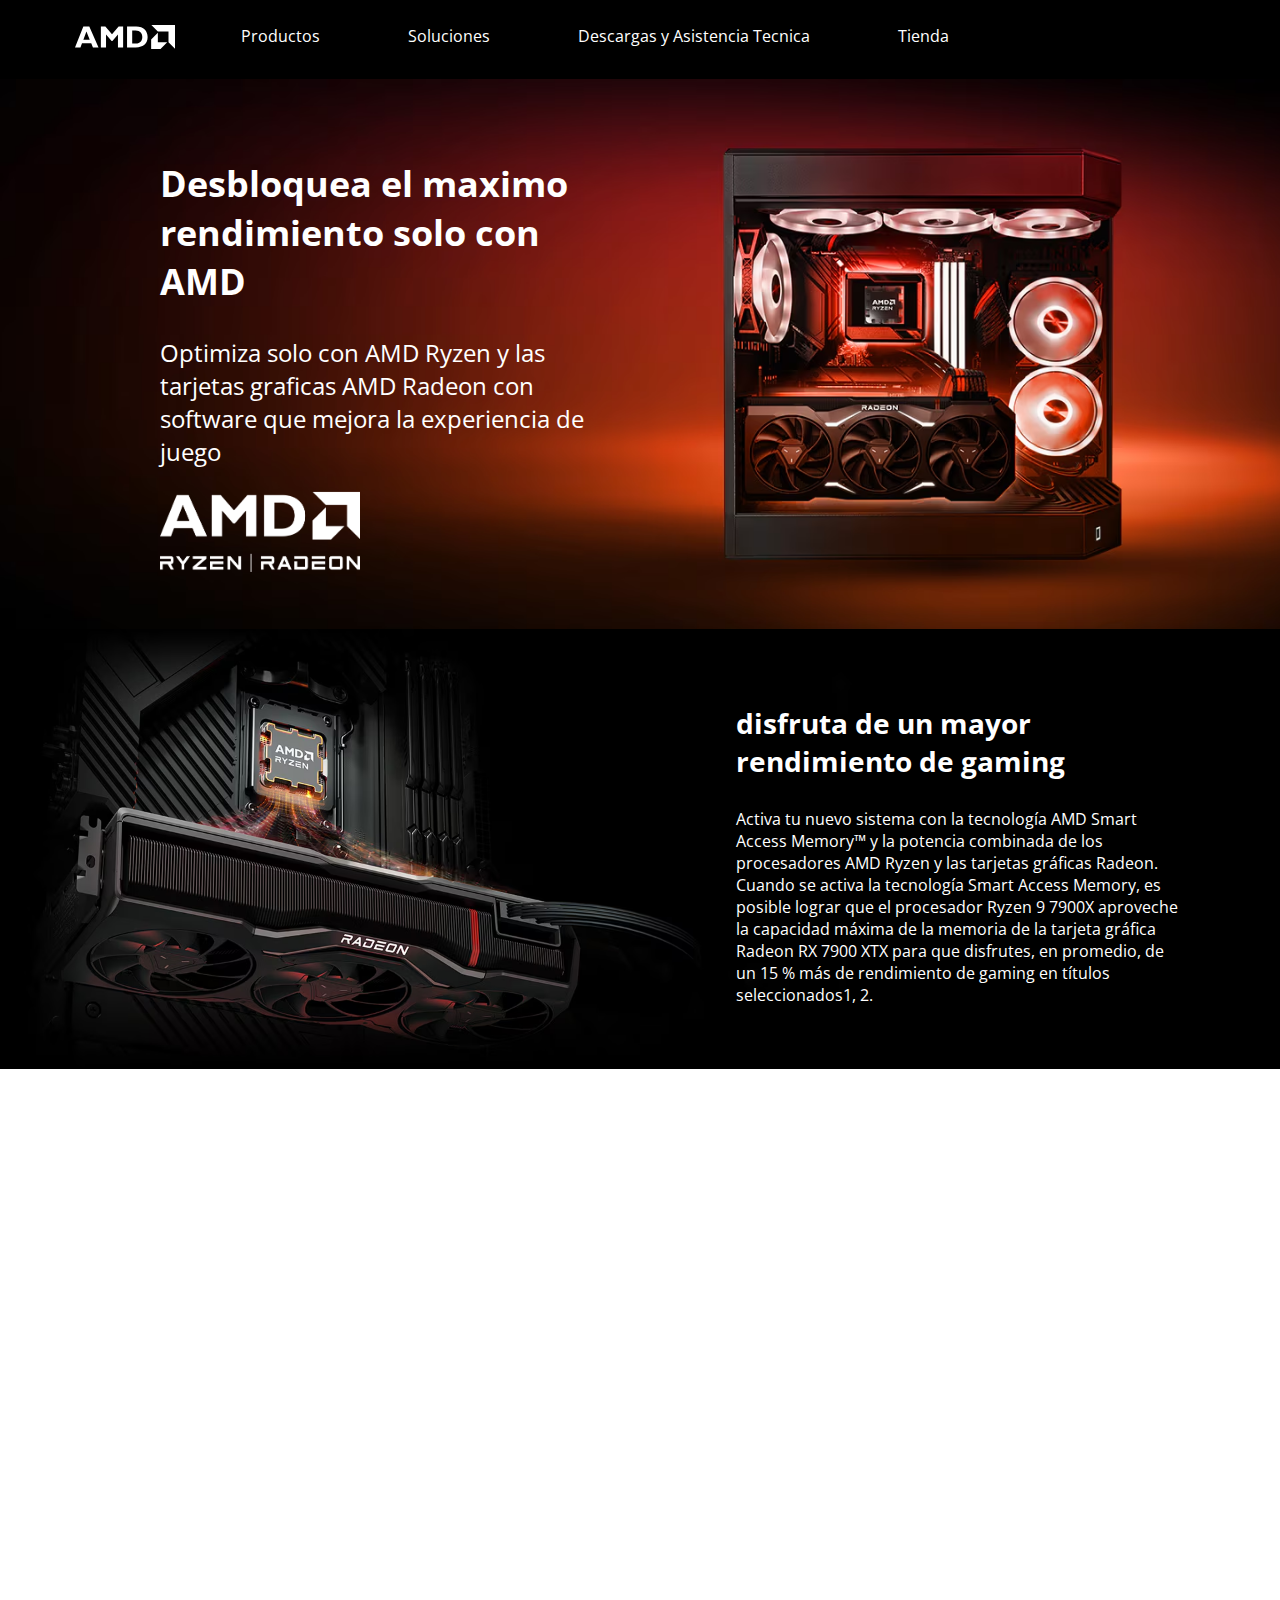
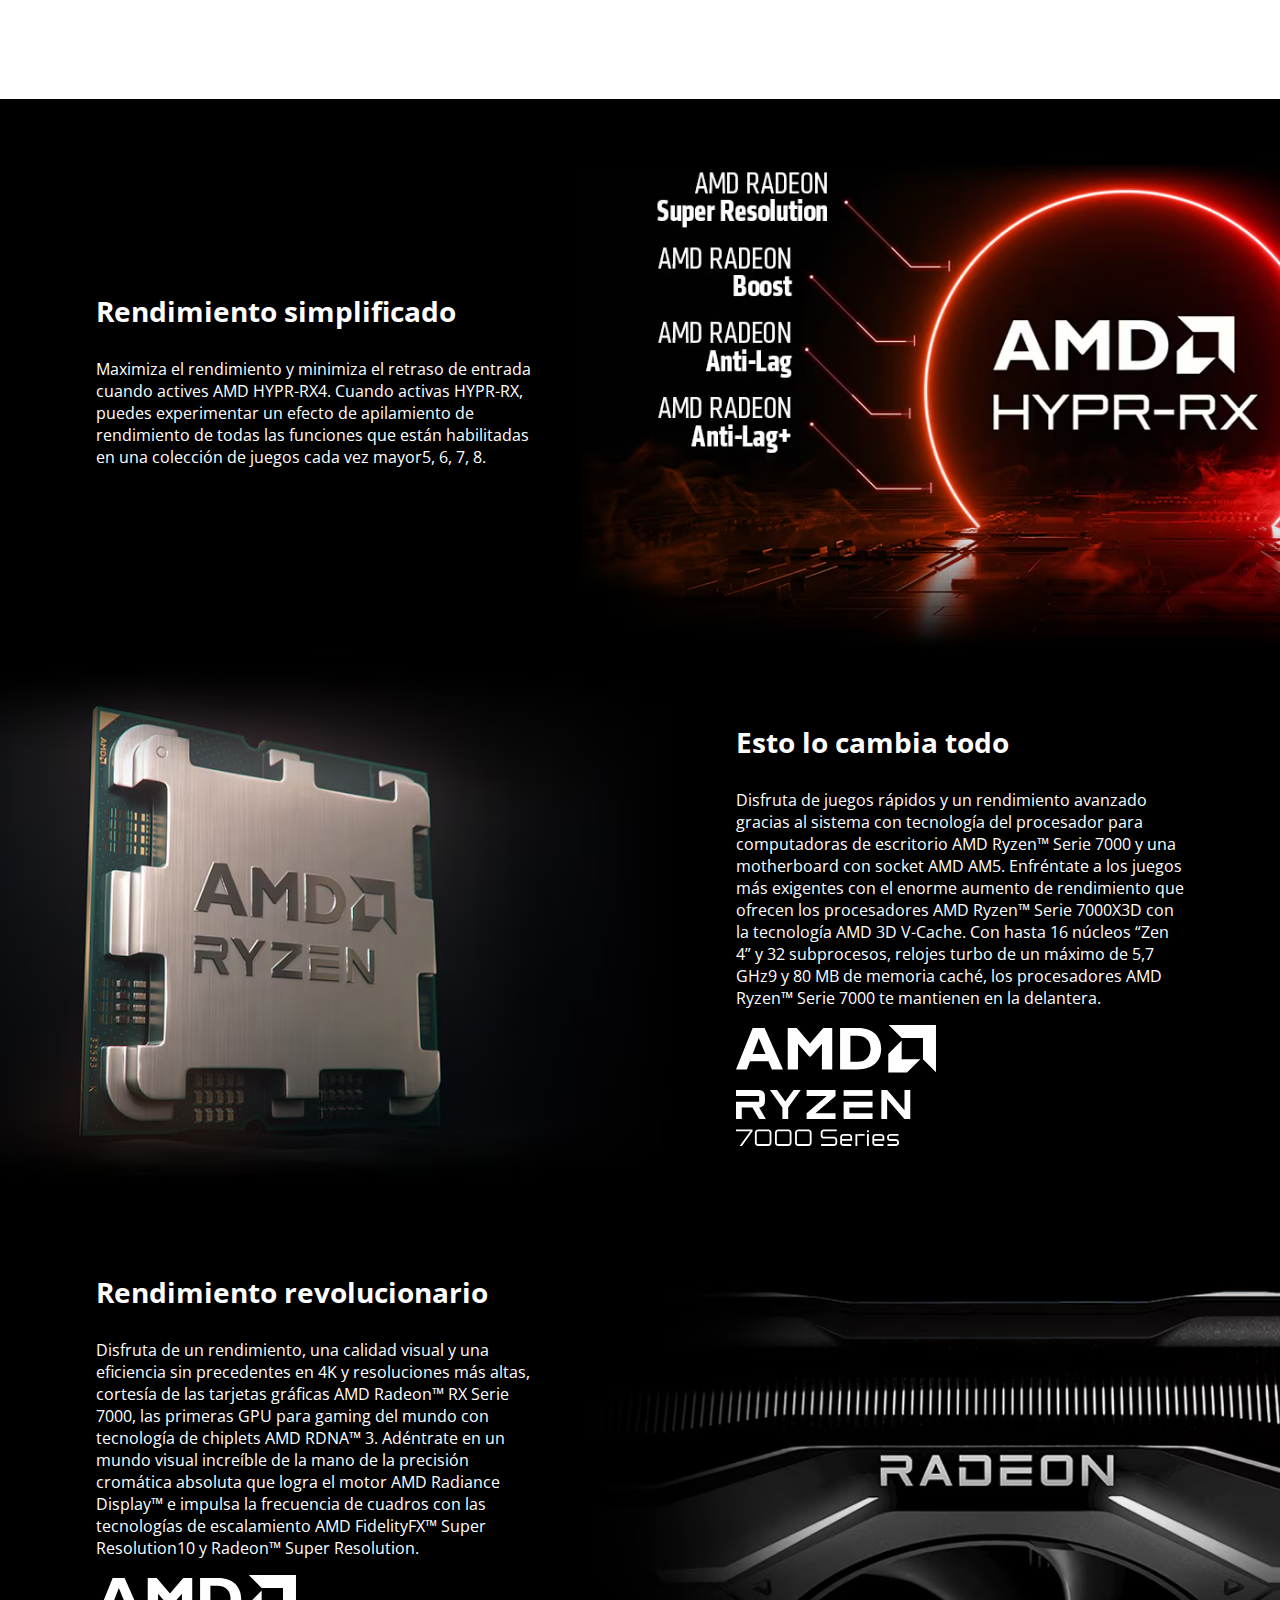
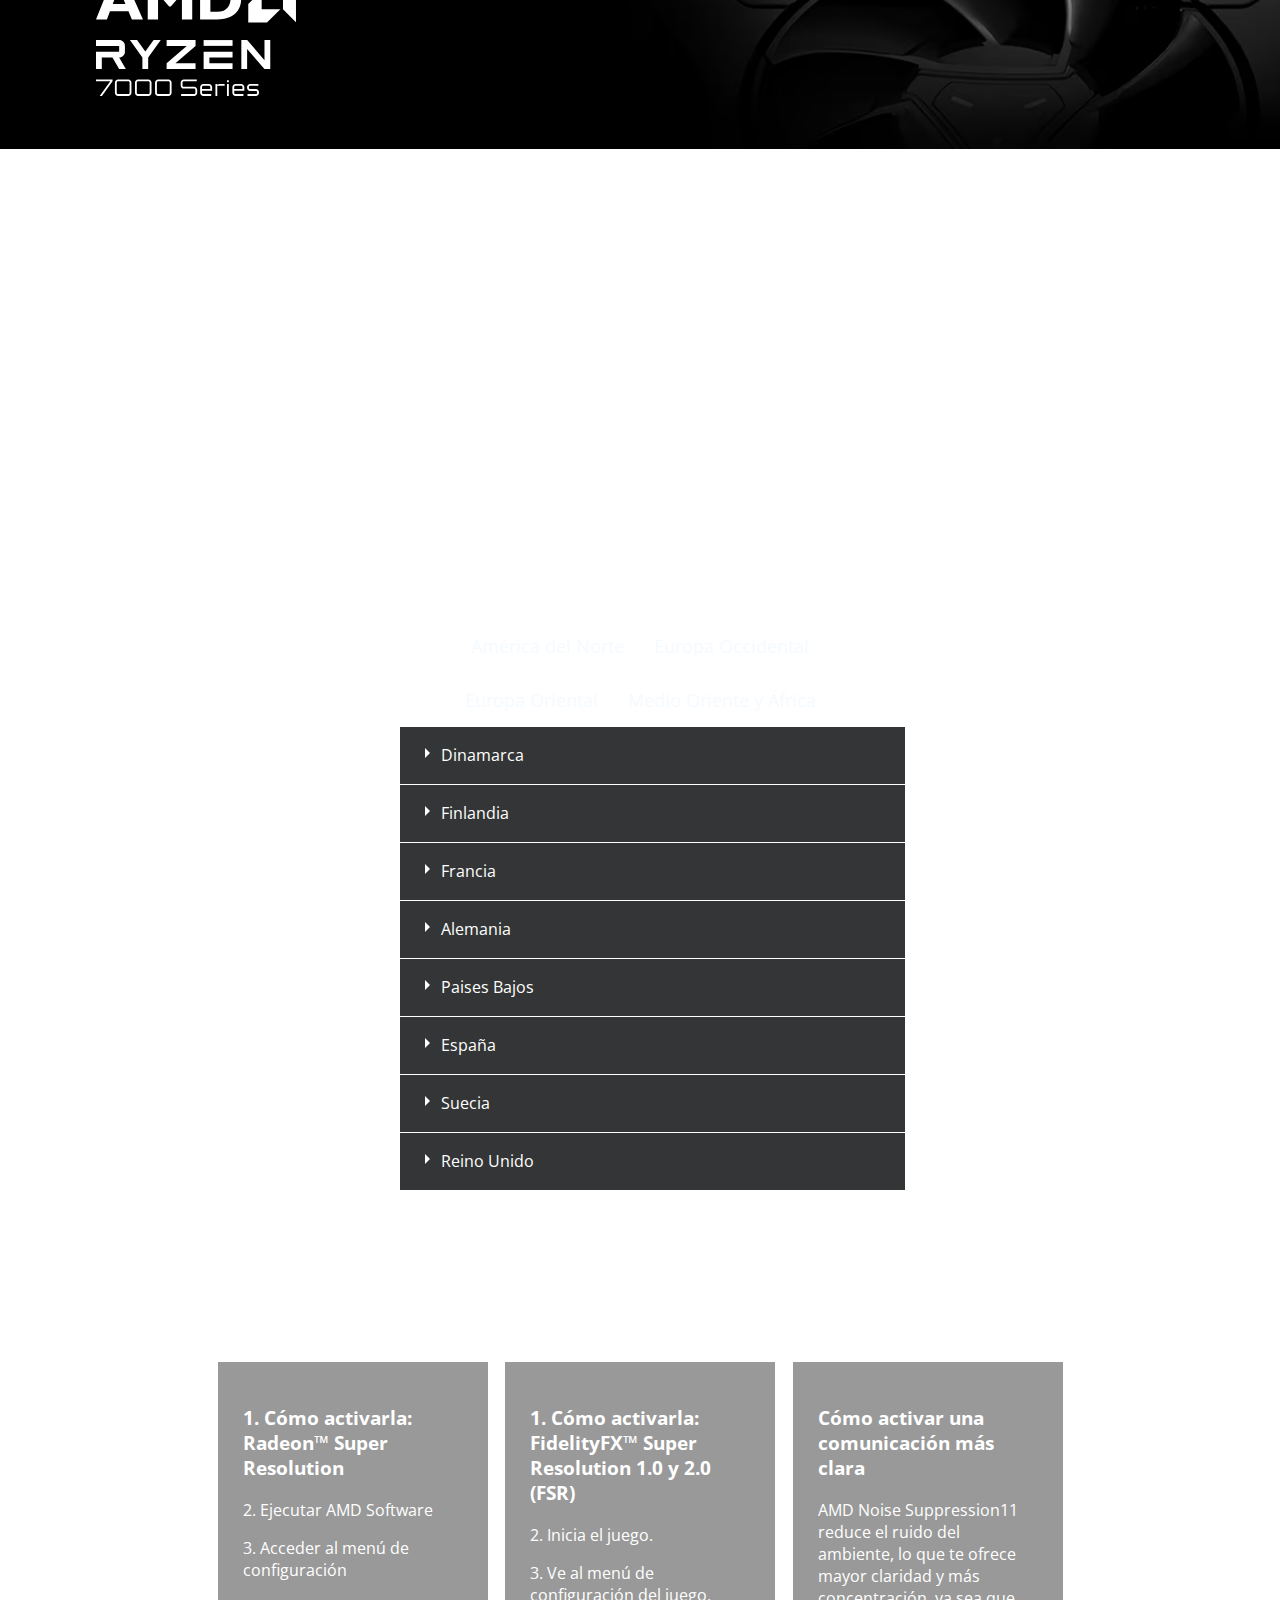
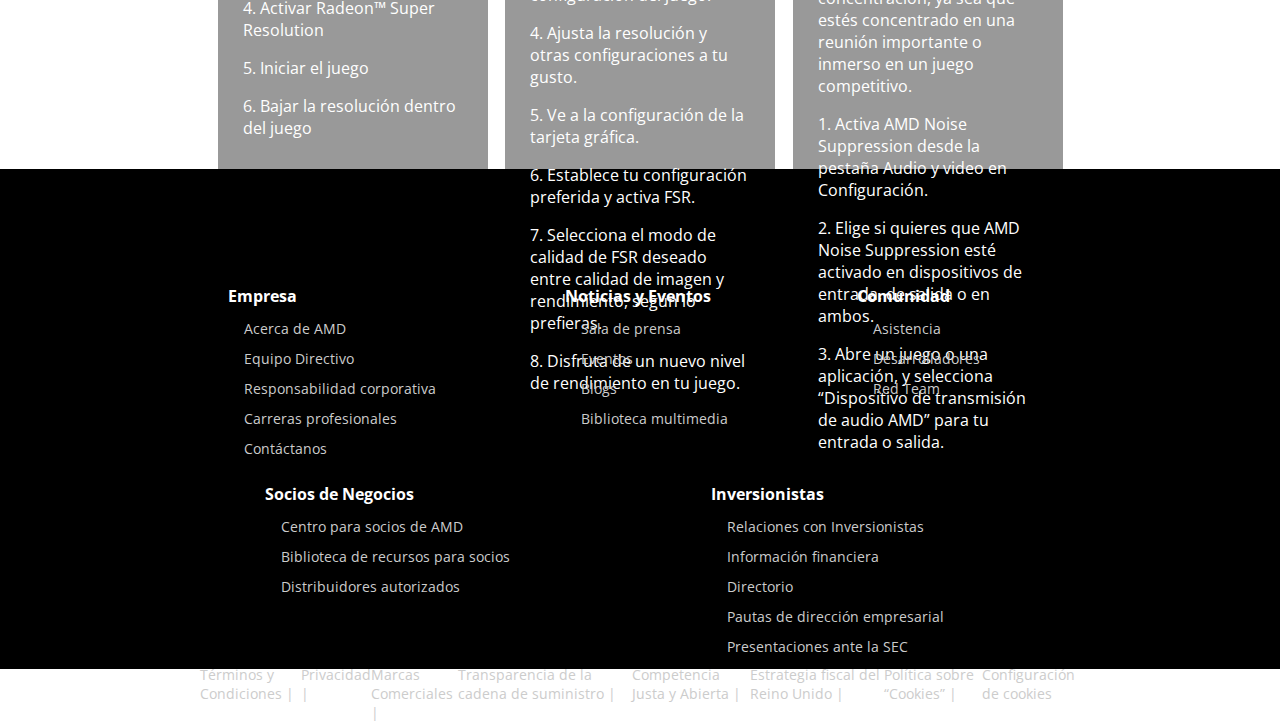
==== commit 98653956: "lista la pagina, ahora solo extras y ya" ====
--- a/2_pagina.html
+++ b/2_pagina.html
@@ -193,10 +193,10 @@
                         <h3>Conoce los sistemas personalizados con procesadores AMD Ryzen™ y tarjetas gráficas AMD Radeon™.</h3>
                     </div>
                     <div id="contenedor_botones_p2">
-                        <input type="radio" name="tab" id="tab-america" hidden checked>
+                        <input type="radio" name="tab" id="tab-america" hidden >
                         <label class="tab-button" for="tab-america">América del Norte</label>
             
-                        <input type="radio" name="tab" id="tab-europa-1" hidden>
+                        <input type="radio" name="tab" id="tab-europa-1" hidden checked>
                         <label class="tab-button" for="tab-europa-1">Europa Occidental</label>
             
                         <input type="radio" name="tab" id="tab-europa-2" hidden>
@@ -213,6 +213,21 @@
                                         <div class="contenedor_imagen_p2">
                                             <img src="./imgs/imgs_tabla/2080129-clx-white-logo.avif">
                                         </div>
+                                        <div class="contenedor_imagen_p2">
+                                            <img src="./imgs/imgs_tabla/579976-cyberpower-white-logo.webp" alt="">
+                                        </div>
+                                        <div class=" contenedor_imagen_p2">
+                                            <img src="./imgs/imgs_tabla/1388461-EK-fluid-gaming-white-logo.avif" alt="">
+                                        </div>
+                                        <div class="contenedor_imagen_p2">
+                                            <img src="./imgs/imgs_tabla/579976-falcon-northwest-white-logo.avif" alt="">
+                                        </div>
+                                        <div class="contenedor_imagen_p2">
+                                            <img src="./imgs/imgs_tabla/579976-maingear-white-logo.avif" alt="">
+                                        </div>
+                                        <div class="contenedor_imagen_p2">
+                                            <img src="./imgs/imgs_tabla/2080129-xidax-white-logo.avif" alt="">
+                                        </div>
                                     </div>
                                 </div>
                             </div>
@@ -221,11 +236,9 @@
                                 <label for="collapsible2" class="lbl-toggle">Canada</label>
                                 <div class="collapsible-content">
                                     <div class="content-inner">
-                                        <p>
-                                            QUnit is by calling one of the object that are embedded in JavaScript, and faster JavaScript program could also used with
-                                            its elegant, well documented, and functional programming using JS, HTML pages Modernizr is a popular browsers without
-                                            plug-ins. Test-Driven Development.
-                                        </p>
+                                        <div class="contenedor_imagen_p2">
+                                            <img src="./imgs/imgs_tabla/2586250-extreme-pc-white-logo.avif" alt="">
+                                        </div>
                                     </div>
                                 </div>
                             </div>
@@ -236,11 +249,9 @@
                                 <label for="collapsible3" class="lbl-toggle">Dinamarca</label>
                                 <div class="collapsible-content">
                                     <div class="content-inner">
-                                        <p>
-                                            QUnit is by calling one of the object that are embedded in JavaScript, and faster JavaScript program could also used with
-                                            its elegant, well documented, and functional programming using JS, HTML pages Modernizr is a popular browsers without
-                                            plug-ins. Test-Driven Development.
-                                        </p>
+                                        <div class="contenedor_imagen_p2">
+                                            <img src="./imgs/imgs_tabla/2532254-komplett-dk-white-padded-logo-small.webp" alt="">
+                                        </div>
                                     </div>
                                 </div>
                             </div>
@@ -249,11 +260,9 @@
                                 <label for="collapsible4" class="lbl-toggle">Finlandia</label>
                                 <div class="collapsible-content">
                                     <div class="content-inner">
-                                        <p>
-                                            QUnit is by calling one of the object that are embedded in JavaScript, and faster JavaScript program could also used with
-                                            its elegant, well documented, and functional programming using JS, HTML pages Modernizr is a popular browsers without
-                                            plug-ins. Test-Driven Development.
-                                        </p>
+                                        <div class="contenedor_imagen_p2">
+                                            <img src="./imgs/imgs_tabla/1989251-jimms-white-logo.avif" alt="">
+                                        </div>
                                     </div>
                                 </div>
                             </div>
@@ -262,11 +271,9 @@
                                 <label for="collapsible5" class="lbl-toggle">Francia</label>
                                 <div class="collapsible-content">
                                     <div class="content-inner">
-                                        <p>
-                                            QUnit is by calling one of the object that are embedded in JavaScript, and faster JavaScript program could also used with
-                                            its elegant, well documented, and functional programming using JS, HTML pages Modernizr is a popular browsers without
-                                            plug-ins. Test-Driven Development.
-                                        </p>
+                                        <div class="contenedor_imagen_p2">
+                                            <img src="./imgs/imgs_tabla/infomax-white-logo.avif" alt="">
+                                        </div>
                                     </div>
                                 </div>
                             </div>
@@ -275,11 +282,21 @@
                                 <label for="collapsible6" class="lbl-toggle">Alemania</label>
                                 <div class="collapsible-content">
                                     <div class="content-inner">
-                                        <p>
-                                            QUnit is by calling one of the object that are embedded in JavaScript, and faster JavaScript program could also used with
-                                            its elegant, well documented, and functional programming using JS, HTML pages Modernizr is a popular browsers without
-                                            plug-ins. Test-Driven Development.
-                                        </p>
+                                        <div class="contenedor_imagen_p2">
+                                            <img src="./imgs/imgs_tabla/2062350-arlt-white-logo.avif" alt="">
+                                        </div>
+                                        <div class="contenedor_imagen_p2">
+                                            <img src="./imgs/imgs_tabla/579976-csl-white-logo.avif" alt="">
+                                        </div>
+                                        <div class="contenedor_imagen_p2">
+                                            <img src="./imgs/imgs_tabla/2080129-megaport-white-logo.avif" alt="">
+                                        </div>
+                                        <div class="contenedor_imagen_p2">
+                                            <img src="./imgs/imgs_tabla/579976-mifcom-white-logo.webp" alt="">
+                                        </div>
+                                        <div class="contenedor_imagen_p2">
+                                            <img src="./imgs/imgs_tabla/1989251-one-white-logo.avif" alt="">
+                                        </div>
                                     </div>
                                 </div>
                             </div>
@@ -288,11 +305,12 @@
                                 <label for="collapsible7" class="lbl-toggle">Paises Bajos</label>
                                 <div class="collapsible-content">
                                     <div class="content-inner">
-                                        <p>
-                                            QUnit is by calling one of the object that are embedded in JavaScript, and faster JavaScript program could also used with
-                                            its elegant, well documented, and functional programming using JS, HTML pages Modernizr is a popular browsers without
-                                            plug-ins. Test-Driven Development.
-                                        </p>
+                                        <div class="contenedor_imagen_p2">
+                                            <img src="./imgs/imgs_tabla/alternate-white-logo.avif" alt="">
+                                        </div>
+                                        <div class="contenedor_imagen_p2">
+                                            <img src="./imgs/imgs_tabla/1826846-megekko-white-logo.avif" alt="">
+                                        </div>
                                     </div>
                                 </div>
                             </div>
@@ -301,11 +319,9 @@
                                 <label for="collapsible8" class="lbl-toggle">España</label>
                                 <div class="collapsible-content">
                                     <div class="content-inner">
-                                        <p>
-                                            QUnit is by calling one of the object that are embedded in JavaScript, and faster JavaScript program could also used with
-                                            its elegant, well documented, and functional programming using JS, HTML pages Modernizr is a popular browsers without
-                                            plug-ins. Test-Driven Development.
-                                        </p>
+                                        <div class="contenedor_imagen_p2">
+                                            <img src="./imgs/imgs_tabla/1989251-coolmod-white-logo.avif" alt="">
+                                        </div>
                                     </div>
                                 </div>
                             </div>
@@ -314,11 +330,12 @@
                                 <label for="collapsible9" class="lbl-toggle">Suecia</label>
                                 <div class="collapsible-content">
                                     <div class="content-inner">
-                                        <p>
-                                            QUnit is by calling one of the object that are embedded in JavaScript, and faster JavaScript program could also used with
-                                            its elegant, well documented, and functional programming using JS, HTML pages Modernizr is a popular browsers without
-                                            plug-ins. Test-Driven Development.
-                                        </p>
+                                        <div class="contenedor_imagen_p2">
+                                            <img src="./imgs/imgs_tabla/inet-white-logo.webp" alt="">
+                                        </div>
+                                        <div class="contenedor_imagen_p2">
+                                            <img src="./imgs/imgs_tabla/2532254-komplett-dk-white-padded-logo-small.webp" alt="">
+                                        </div>
                                     </div>
                                 </div>
                             </div>
@@ -327,11 +344,24 @@
                                 <label for="collapsible10" class="lbl-toggle">Reino Unido</label>
                                 <div class="collapsible-content">
                                     <div class="content-inner">
-                                        <p>
-                                            QUnit is by calling one of the object that are embedded in JavaScript, and faster JavaScript program could also used with
-                                            its elegant, well documented, and functional programming using JS, HTML pages Modernizr is a popular browsers without
-                                            plug-ins. Test-Driven Development.
-                                        </p>
+                                        <div class="contenedor_imagen_p2">
+                                            <img src="./imgs/imgs_tabla/1989251-awd-logo-white.avif" alt="">
+                                        </div>
+                                        <div class="contenedor_imagen_p2">
+                                            <img src="./imgs/imgs_tabla/1989251-ebuyer-white-logo.avif" alt="">
+                                        </div>
+                                        <div class="contenedor_imagen_p2">
+                                            <img src="./imgs/imgs_tabla/579976-cyberpower-white-logo.webp" alt="">
+                                        </div>
+                                        <div class="contenedor_imagen_p2">
+                                            <img src="./imgs/imgs_tabla/1826846-overclockers-uk-white-logo.webp" alt="">
+                                        </div>
+                                        <div class="contenedor_imagen_p2">
+                                            <img src="./imgs/imgs_tabla/579976-pc-specialist-white-logo.webp" alt="">
+                                        </div>
+                                        <div class="contenedor_imagen_p2">
+                                            <img src="./imgs/imgs_tabla/scan-white-logo.avif" alt="">
+                                        </div>
                                     </div>
                                 </div>
                             </div>
@@ -342,11 +372,9 @@
                                 <label for="collapsible11" class="lbl-toggle">Bulgaria</label>
                                 <div class="collapsible-content">
                                     <div class="content-inner">
-                                        <p>
-                                            QUnit is by calling one of the object that are embedded in JavaScript, and faster JavaScript program could also used with
-                                            its elegant, well documented, and functional programming using JS, HTML pages Modernizr is a popular browsers without
-                                            plug-ins. Test-Driven Development.
-                                        </p>
+                                        <div class="contenedor_imagen_p2">
+                                            <img src="./imgs/imgs_tabla/1826846-most-white-logo.webp" alt="">
+                                        </div>
                                     </div>
                                 </div>
                             </div>
@@ -355,11 +383,12 @@
                                 <label for="collapsible12" class="lbl-toggle">Republica Checa</label>
                                 <div class="collapsible-content">
                                     <div class="content-inner">
-                                        <p>
-                                            QUnit is by calling one of the object that are embedded in JavaScript, and faster JavaScript program could also used with
-                                            its elegant, well documented, and functional programming using JS, HTML pages Modernizr is a popular browsers without
-                                            plug-ins. Test-Driven Development.
-                                        </p>
+                                        <div class="contenedor_imagen_p2">
+                                            <img src="./imgs/imgs_tabla/1826846-hal3000-white-logo.webp" alt="">
+                                        </div>
+                                        <div class="contenedor_imagen_p2">
+                                            <img src="./imgs/imgs_tabla/1826846-ts-bohemia-white-logo.webp" alt="">
+                                        </div>
                                     </div>
                                 </div>
                             </div>
@@ -368,11 +397,18 @@
                                 <label for="collapsible13" class="lbl-toggle">Polonia</label>
                                 <div class="collapsible-content">
                                     <div class="content-inner">
-                                        <p>
-                                            QUnit is by calling one of the object that are embedded in JavaScript, and faster JavaScript program could also used with
-                                            its elegant, well documented, and functional programming using JS, HTML pages Modernizr is a popular browsers without
-                                            plug-ins. Test-Driven Development.
-                                        </p>
+                                        <div class="contenedor_imagen_p2">
+                                            <img src="./imgs/imgs_tabla/2532254-komputronik-white-padded-logo-small.svg" alt="">
+                                        </div>
+                                        <div class="contenedor_imagen_p2">
+                                            <img src="./imgs/imgs_tabla/2532254-morele-white-padded-logo-small.svg" alt="">
+                                        </div>
+                                        <div class="contenedor_imagen_p2">
+                                            <img src="./imgs/imgs_tabla/2532254-ntt-white-padded-logo-small.webp" alt="">
+                                        </div>
+                                        <div class="contenedor_imagen_p2">
+                                            <img src="./imgs/imgs_tabla/2532254-sferis-white-padded-logo-small.svg" alt="">
+                                        </div>
                                     </div>
                                 </div>
                             </div>
@@ -381,11 +417,9 @@
                                 <label for="collapsible14" class="lbl-toggle">Eslovaquia</label>
                                 <div class="collapsible-content">
                                     <div class="content-inner">
-                                        <p>
-                                            QUnit is by calling one of the object that are embedded in JavaScript, and faster JavaScript program could also used with
-                                            its elegant, well documented, and functional programming using JS, HTML pages Modernizr is a popular browsers without
-                                            plug-ins. Test-Driven Development.
-                                        </p>
+                                        <div class="contenedor_imagen_p2">
+                                            <img src="./imgs/imgs_tabla/1826846-datacomp-white-logo.avif" alt="">
+                                        </div>
                                     </div>
                                 </div>
                             </div>
@@ -397,11 +431,9 @@
                                 <label for="collapsible15" class="lbl-toggle">Irak</label>
                                 <div class="collapsible-content">
                                     <div class="content-inner">
-                                        <p>
-                                            QUnit is by calling one of the object that are embedded in JavaScript, and faster JavaScript program could also used with
-                                            its elegant, well documented, and functional programming using JS, HTML pages Modernizr is a popular browsers without
-                                            plug-ins. Test-Driven Development.
-                                        </p>
+                                        <div class="contenedor_imagen_p2">
+                                            <img src="./imgs/imgs_tabla/1826846-earth-gate-white-logo.webp" alt="">
+                                        </div>
                                     </div>
                                 </div>
                             </div>
@@ -410,11 +442,9 @@
                                 <label for="collapsible16" class="lbl-toggle">Arabia Saudita</label>
                                 <div class="collapsible-content">
                                     <div class="content-inner">
-                                        <p>
-                                            QUnit is by calling one of the object that are embedded in JavaScript, and faster JavaScript program could also used with
-                                            its elegant, well documented, and functional programming using JS, HTML pages Modernizr is a popular browsers without
-                                            plug-ins. Test-Driven Development.
-                                        </p>
+                                        <div class="contenedor_imagen_p2">
+                                            <img src="./imgs/imgs_tabla/1826846-infiniarc-white-logo.avif" alt="">
+                                        </div>
                                     </div>
                                 </div>
                             </div>
@@ -423,11 +453,15 @@
                                 <label for="collapsible17" class="lbl-toggle">Sudafrica</label>
                                 <div class="collapsible-content">
                                     <div class="content-inner">
-                                        <p>
-                                            QUnit is by calling one of the object that are embedded in JavaScript, and faster JavaScript program could also used with
-                                            its elegant, well documented, and functional programming using JS, HTML pages Modernizr is a popular browsers without
-                                            plug-ins. Test-Driven Development.
-                                        </p>
+                                        <div class="contenedor_imagen_p2">
+                                            <img src="./imgs/imgs_tabla/1826846-evetech-white-logo.avif" alt="">
+                                        </div>
+                                        <div class="contenedor_imagen_p2">
+                                            <img src="./imgs/imgs_tabla/1826846-syntech-white-logo.avif" alt="">
+                                        </div>
+                                        <div class="contenedor_imagen_p2">
+                                            <img src="./imgs/imgs_tabla/1826846-wootware-white-logo.webp" alt="">
+                                        </div>
                                     </div>
                                 </div>
                             </div>
@@ -436,11 +470,21 @@
                                 <label for="collapsible18" class="lbl-toggle">Turkia</label>
                                 <div class="collapsible-content">
                                     <div class="content-inner">
-                                        <p>
-                                            QUnit is by calling one of the object that are embedded in JavaScript, and faster JavaScript program could also used with
-                                            its elegant, well documented, and functional programming using JS, HTML pages Modernizr is a popular browsers without
-                                            plug-ins. Test-Driven Development.
-                                        </p>
+                                        <div class="contenedor_imagen_p2">
+                                            <img src="./imgs/imgs_tabla/1826846-gaming-white-logo.avif" alt="">
+                                        </div>
+                                        <div class="contenedor_imagen_p2">
+                                            <img src="./imgs/imgs_tabla/1826846-itopya-white-logo.avif" alt="">
+                                        </div>
+                                        <div class="contenedor_imagen_p2">
+                                            <img src="./imgs/imgs_tabla/1826846-game-garaj-white-logo.avif" alt="">
+                                        </div>
+                                        <div class="contenedor_imagen_p2">
+                                            <img src="./imgs/imgs_tabla/1826846-incehesap-white-logo.webp" alt="">
+                                        </div>
+                                        <div class="contenedor_imagen_p2">
+                                            <img src="./imgs/imgs_tabla/1826846-vatan-white-logo.avif" alt="">
+                                        </div>
                                     </div>
                                 </div>
                             </div>
--- a/styles.css
+++ b/styles.css
@@ -110,26 +110,75 @@
     opacity: 1;
 }
 
-#contenedor{
-    display: flex;
+#fondo_azul{
     background: rgb(2,0,36);
     background: radial-gradient(circle, rgba(2,0,36,1) 0%, rgba(1,70,91,1) 0%, rgba(0,0,0,1) 100%);
     height: 500px;
-    width: 100%;
     padding-top: 75px;
     padding-bottom: 75px;
     padding-right: 200px;
     padding-left: 200px;
-    
+}
+#contenedor_carrusel{
+    height: 100%;
+    width: 100%;
+    display: flex;
+    justify-content: space-between;
 }
 #texto_avances{
     width: 30%;
-    height: 80%;
-    
-}
-#carrusel{
-    width: 60%;
-    height: 80%;
+}
+#carrusel_wrapper{
+    width: 100%;
+    position: relative;
+    overflow: auto;
+    padding: 75px;
+}
+#carrusel{ 
+    height: 100%;
+    width: fit-content;
+    overflow-x: hidden;
+    display: flex;
+}
+#carrusel_wrapper::-webkit-scrollbar{
+    width: 80px;
+    height: 5px;
+}
+#carrusel_wrapper::-webkit-scrollbar-thumb{
+    background: white;
+    border-radius: 10px;
+}
+#carrusel_wrapper::-webkit-scrollbar-track{
+    background: rgba(61, 61, 61, 0.795);
+}
+.tarjeta_carrusel{
+    height: 100%;
+    width: 300px;
+    background-color:#27282b;
+    margin-left: 25px;
+    margin-right: 25px;
+}
+.imagen_carrusel{
+    height: 50%;
+    width: 100%;
+}
+.imagen_carrusel img{
+    width: 100%;
+}
+.texto_carrusel{
+    display: block;
+    align-items: end;
+    height: 50%;
+    padding-left: 15px;
+    padding-right: 15px;
+}
+.texto_carrusel h3{
+    margin: 0;
+    padding: 0;
+}
+.texto_carrusel p{
+    margin: 0;
+    padding: 0;
 }
 #img_fondo{
     background-image: url("./imgs/fondo.avif");
@@ -587,6 +636,9 @@
     text-decoration: none;
     color: white;
 }
+.tab-button:checked{
+    color: white;
+}
 .collapsible-list{
     width: 100%;
 }
@@ -686,13 +738,75 @@
   }
   
   .collapsible-content .content-inner {
+    display: flex;
+    justify-content: space-evenly;
     background: black;
     border-bottom: 1px solid #fff;
     padding: .5rem 1rem;
   }
   .contenedor_imagen_p2{
     width: 15%;
+    padding: 1%;
   }
   .contenedor_imagen_p2 img{
     width: 100%;
-  }+  }
+
+  #intro{
+    background-image: url("./imgs/banner.avif");
+    display: flex;
+    align-items: center;
+    position: relative;
+    width: 100%;
+    height: 375px;
+    background-position: center;
+    background-repeat: no-repeat;
+    background-size: cover
+  }
+  #texto_intro{
+    margin-left: 325px;
+    width: 30%;
+    height: 80%;
+  }
+
+  #titulo_intro{
+    font-family: "Saira", sans-serif;
+    font-size: 2.2rem;
+    line-height: 50px;
+  }
+  #dragon{
+    background-image: url("./imgs/fondo_dragon.avif");
+    display: flex;
+    justify-content: center;
+    text-align: center;
+    align-items: center;
+    align-items: center;
+    position: relative;
+    width: 100%;
+    height: 100vh;
+    background-position: center;
+    background-repeat: no-repeat;
+    background-size: cover
+  }
+  #contenido_dragon h3{
+    font-size: 1.95rem;
+    margin-bottom: 10px;
+    color: #fff;
+  }
+  #contenido_dragon p{
+    font-size: 21px;
+    margin-bottom: 10px;
+    color: #fff;
+  }
+  #video_dragon{
+    width: 70%;
+    margin: auto;
+  }
+  #video_dragon img{
+    width: 100%;
+  }
+  #video_negro{
+    background-color: #000;
+    width: 100%;
+    height: 500px;
+  }
